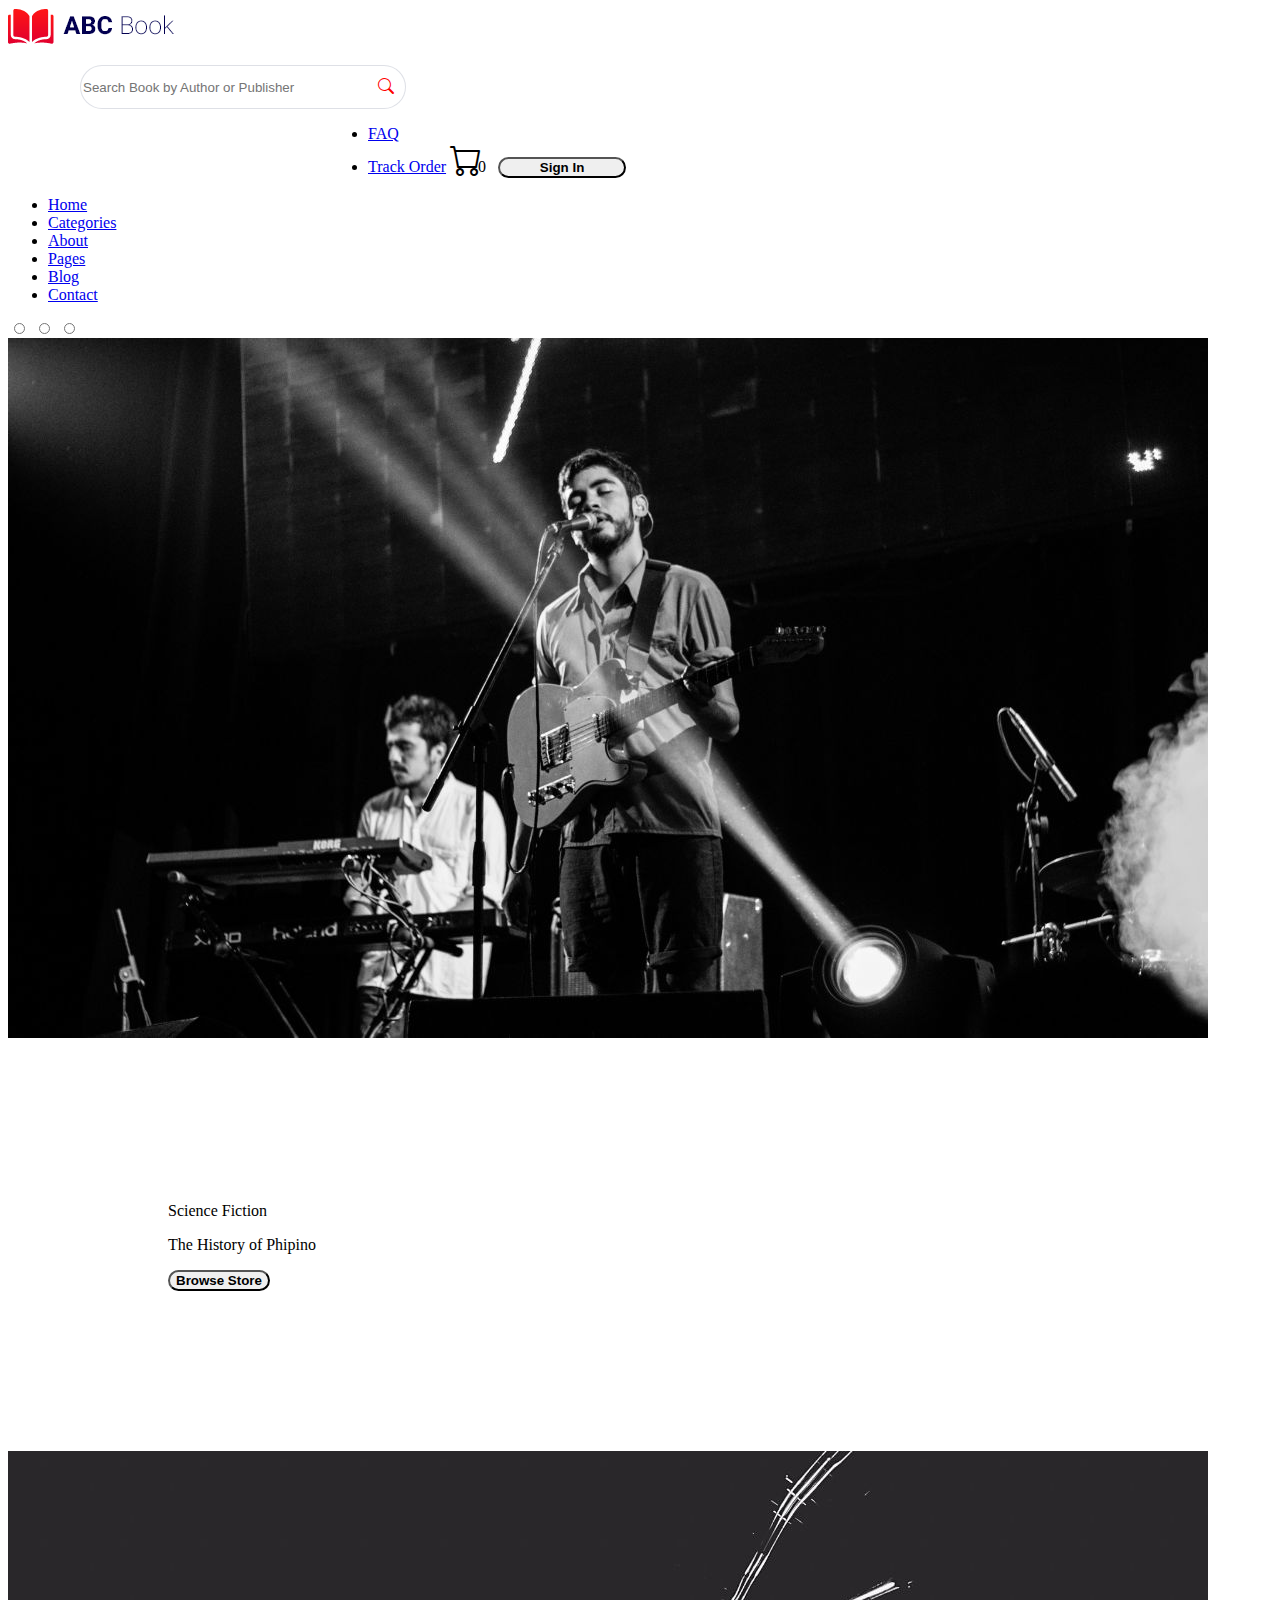
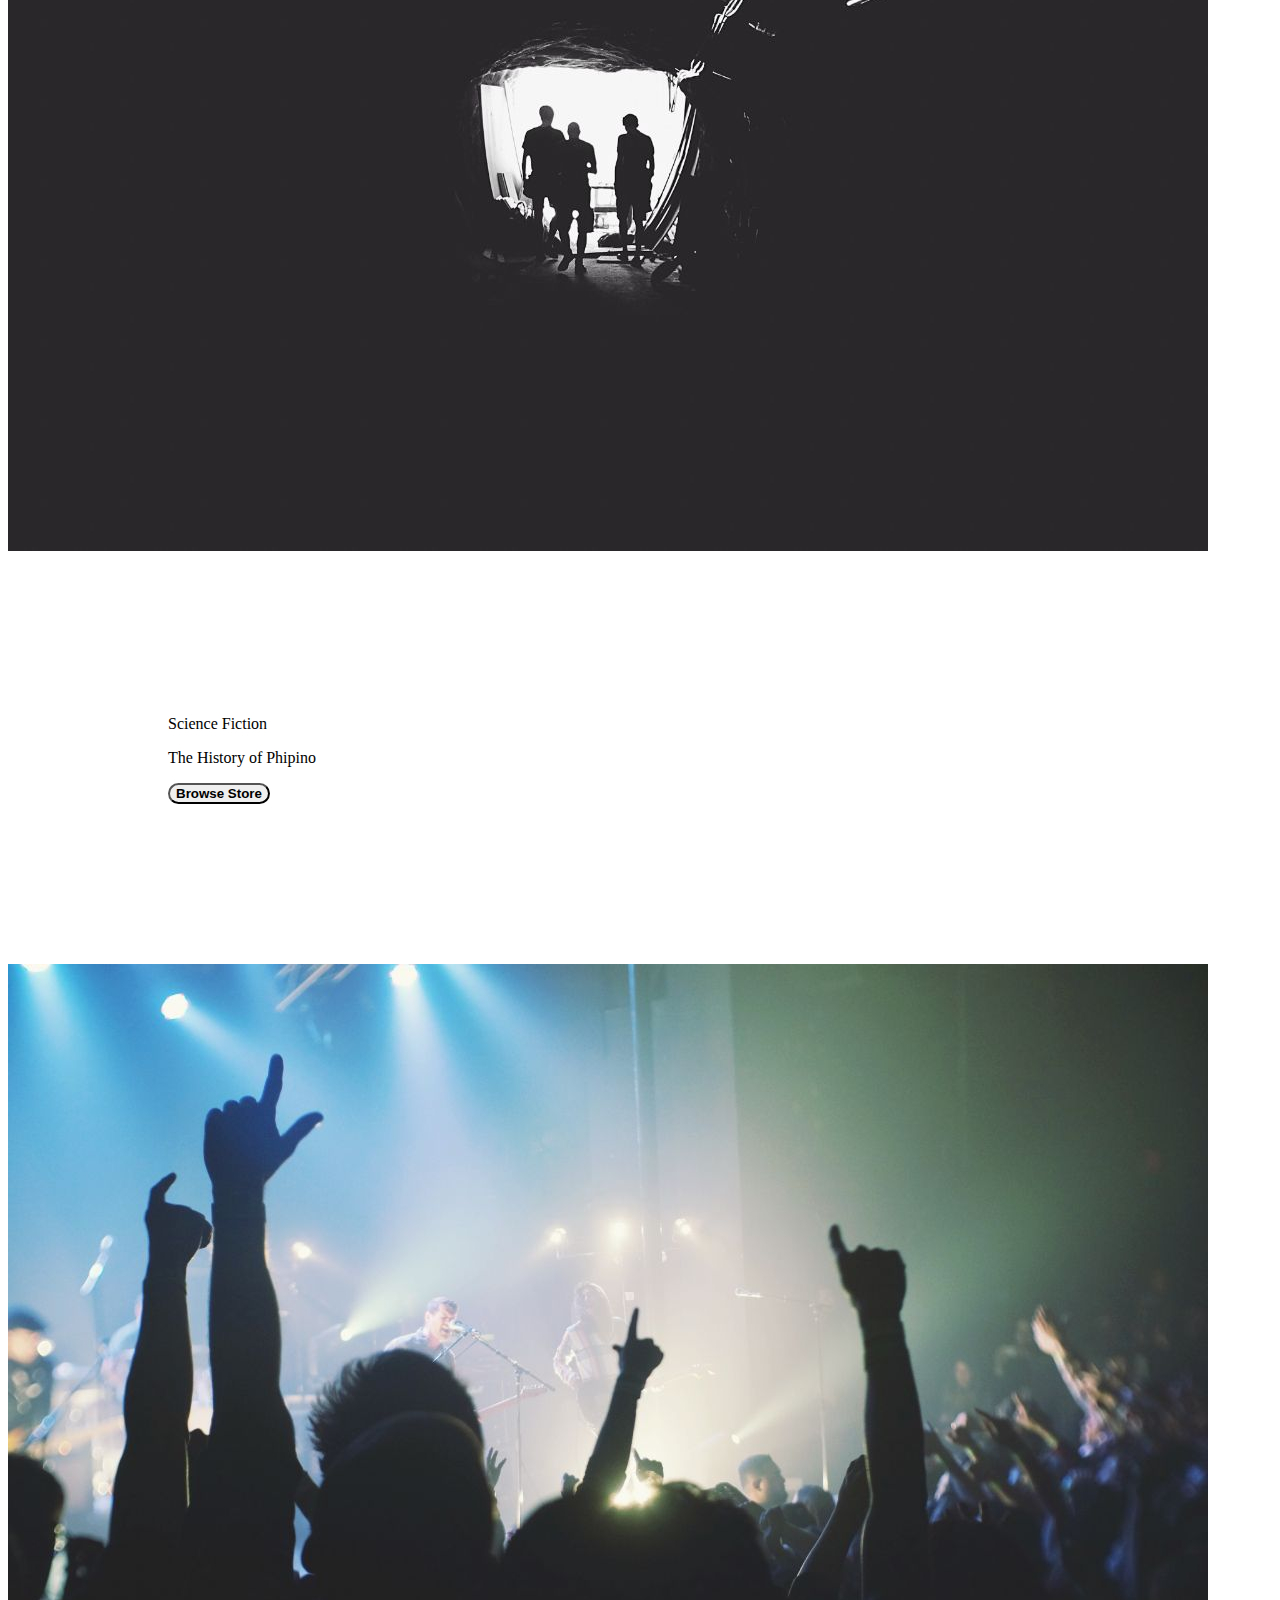
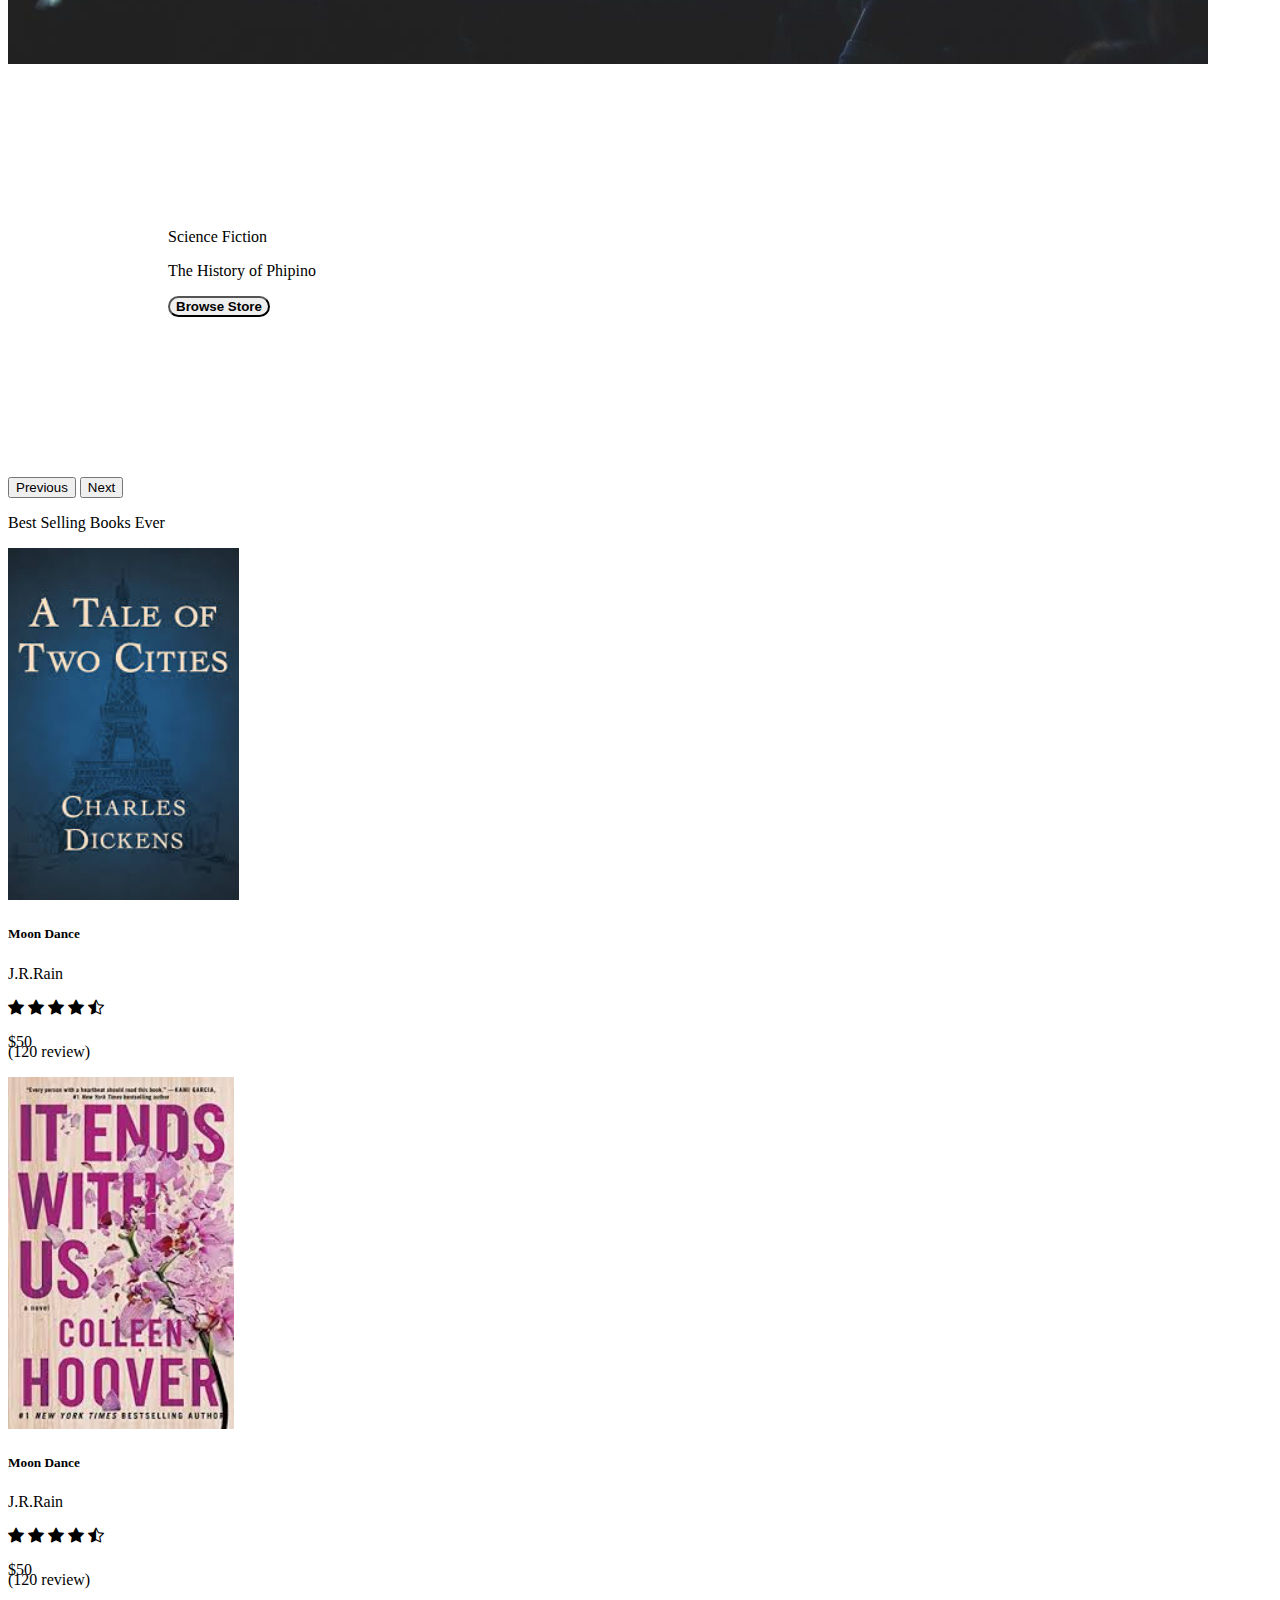
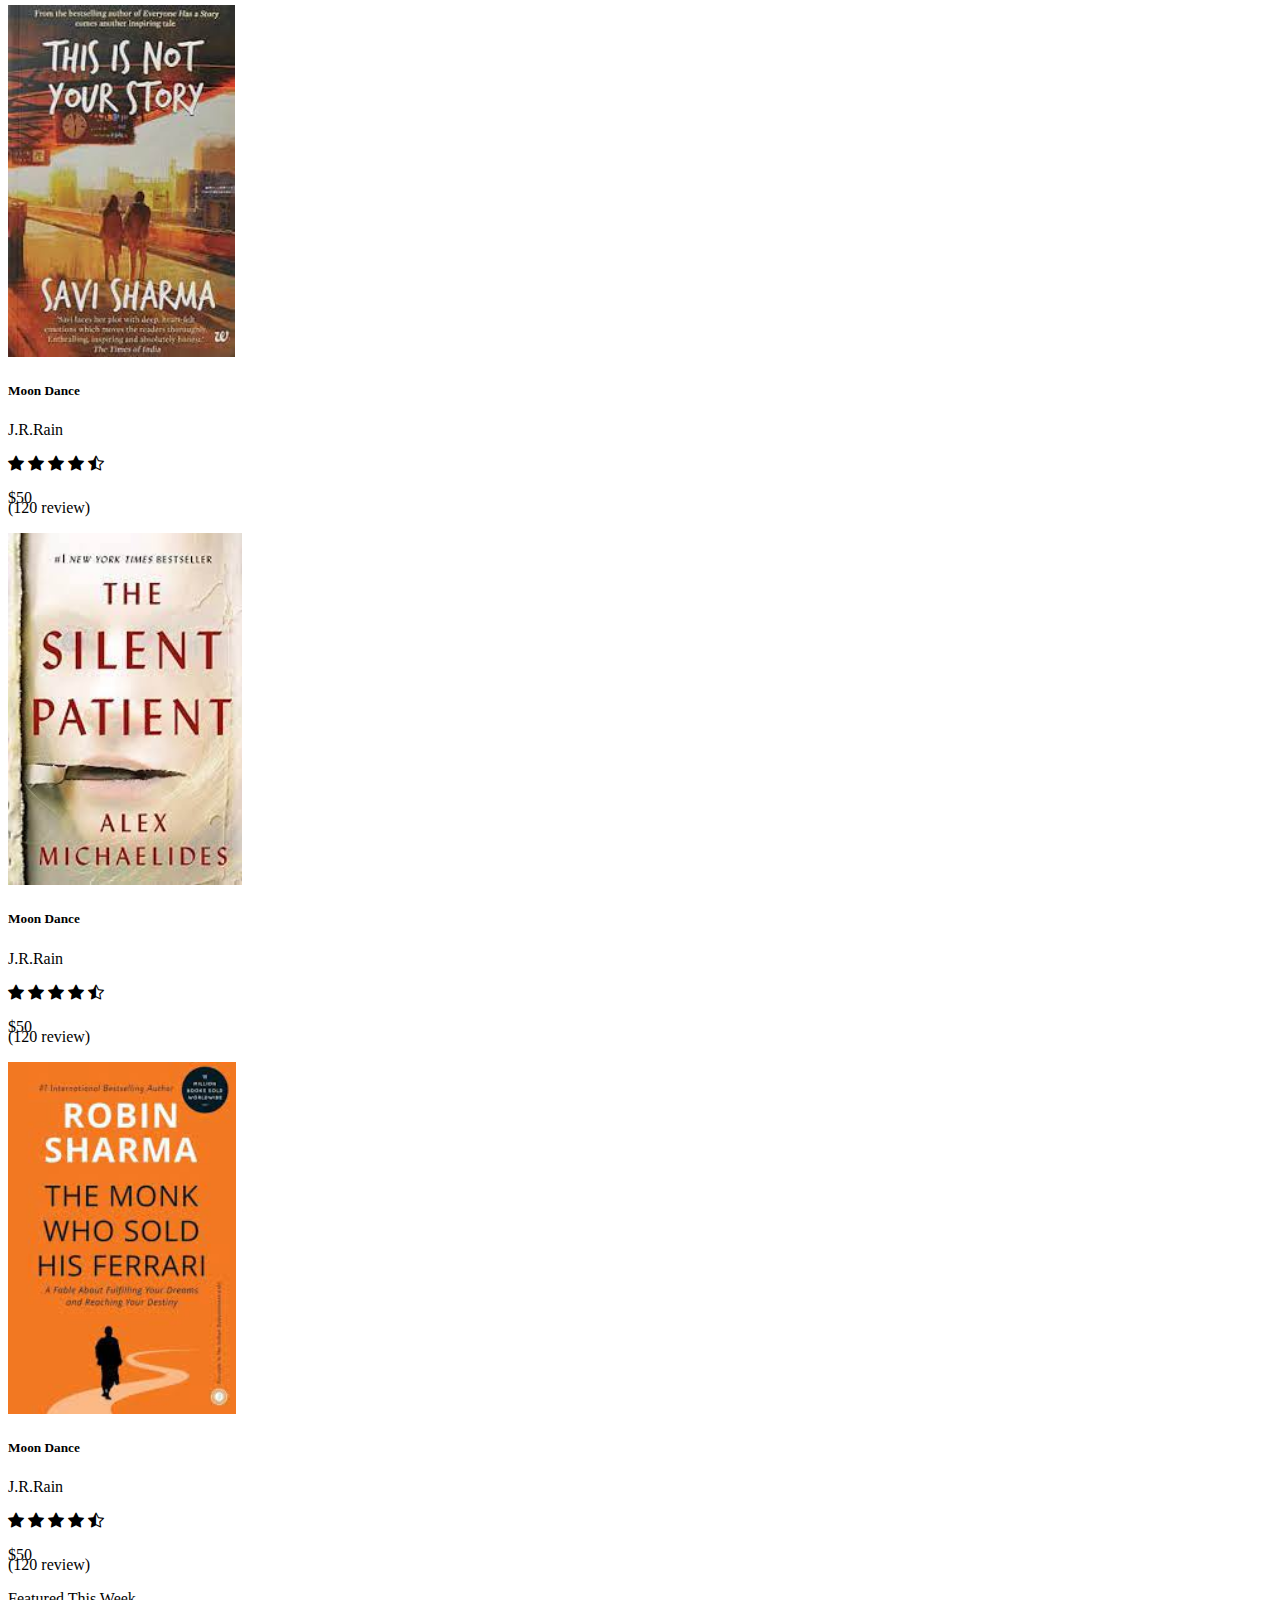
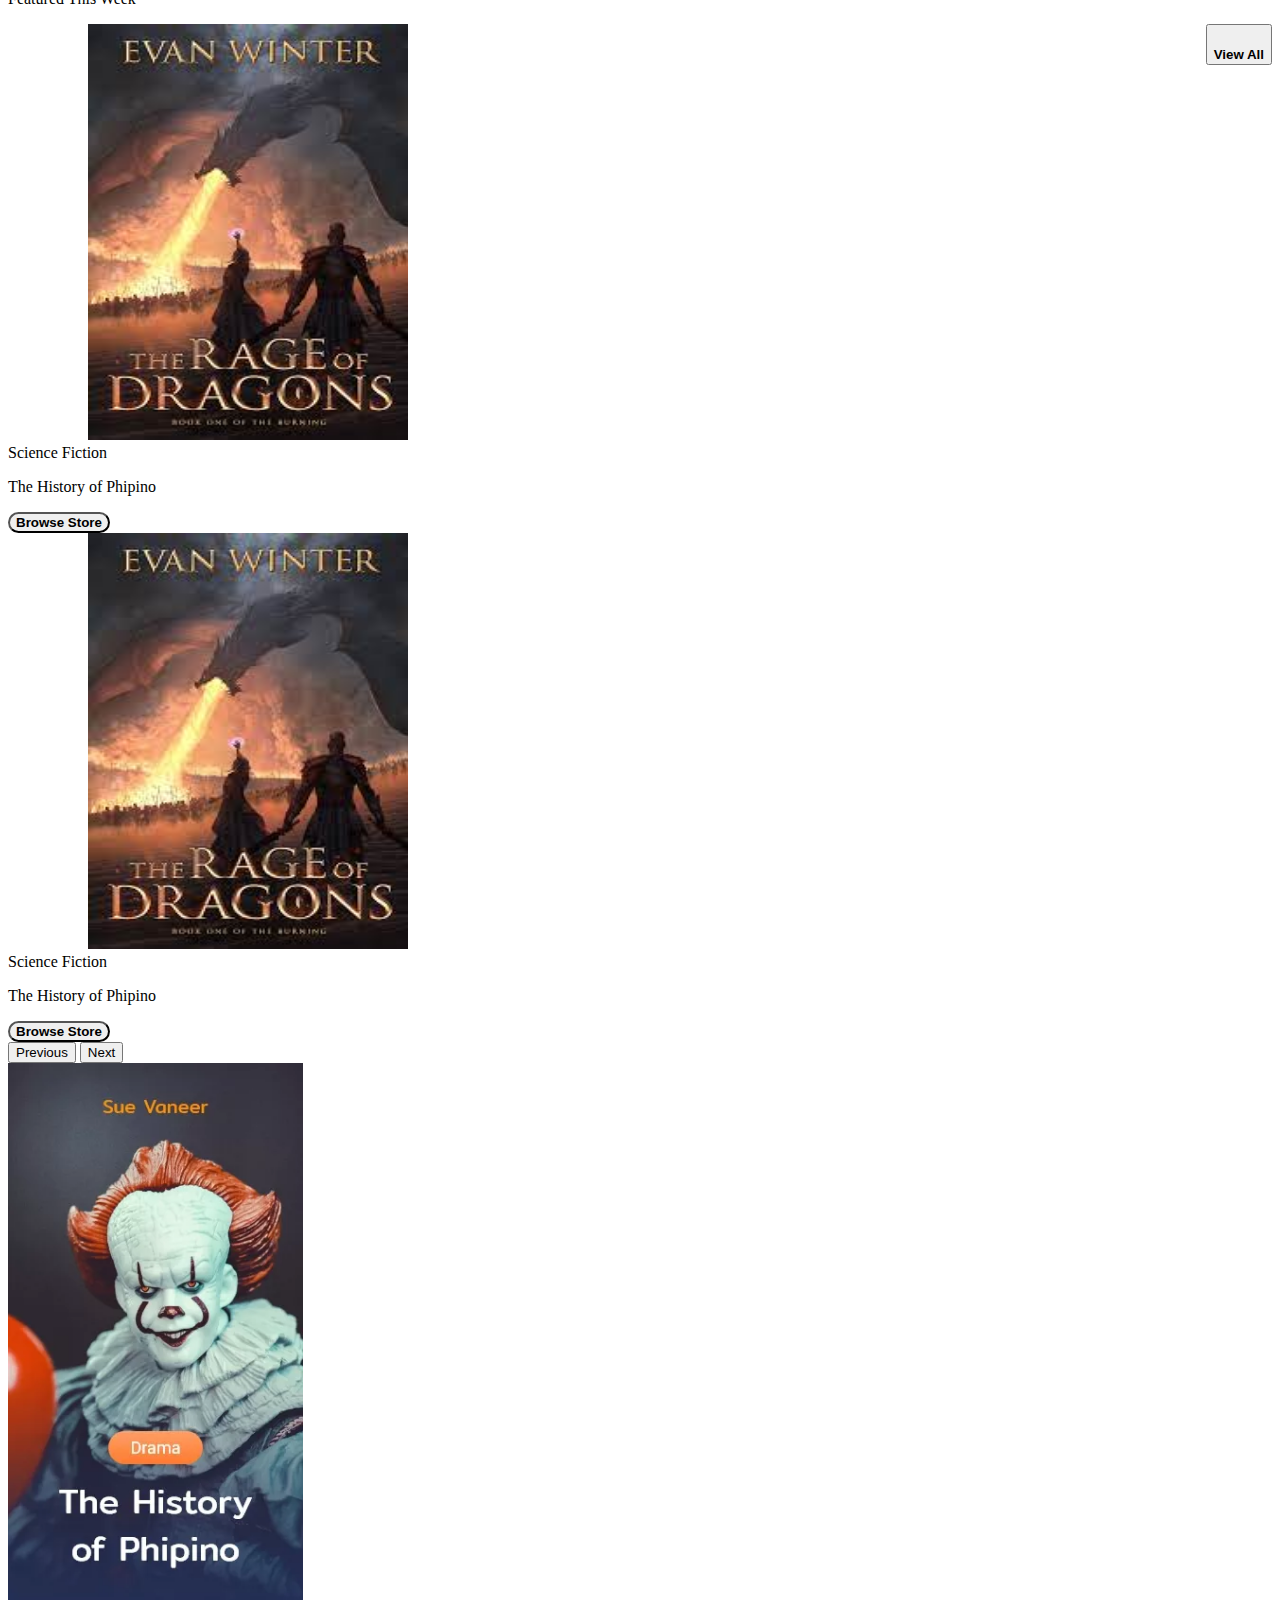
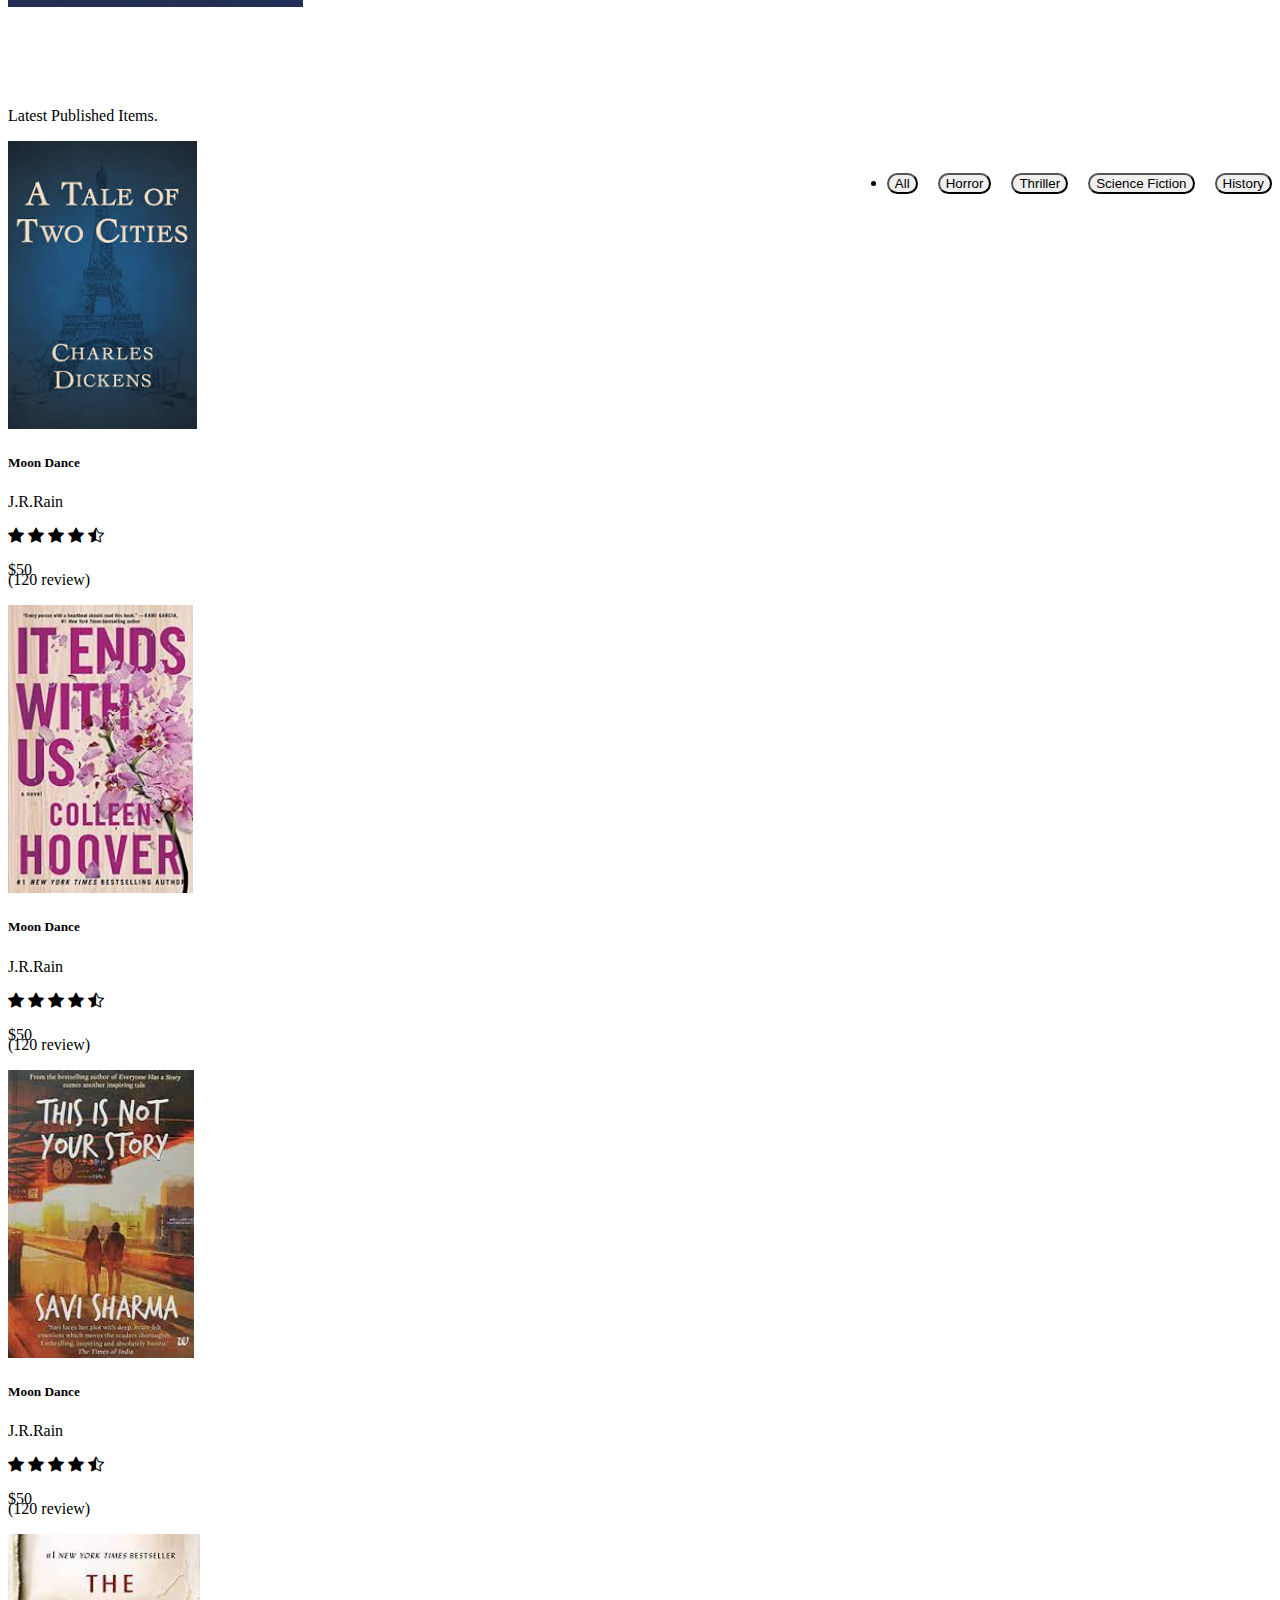
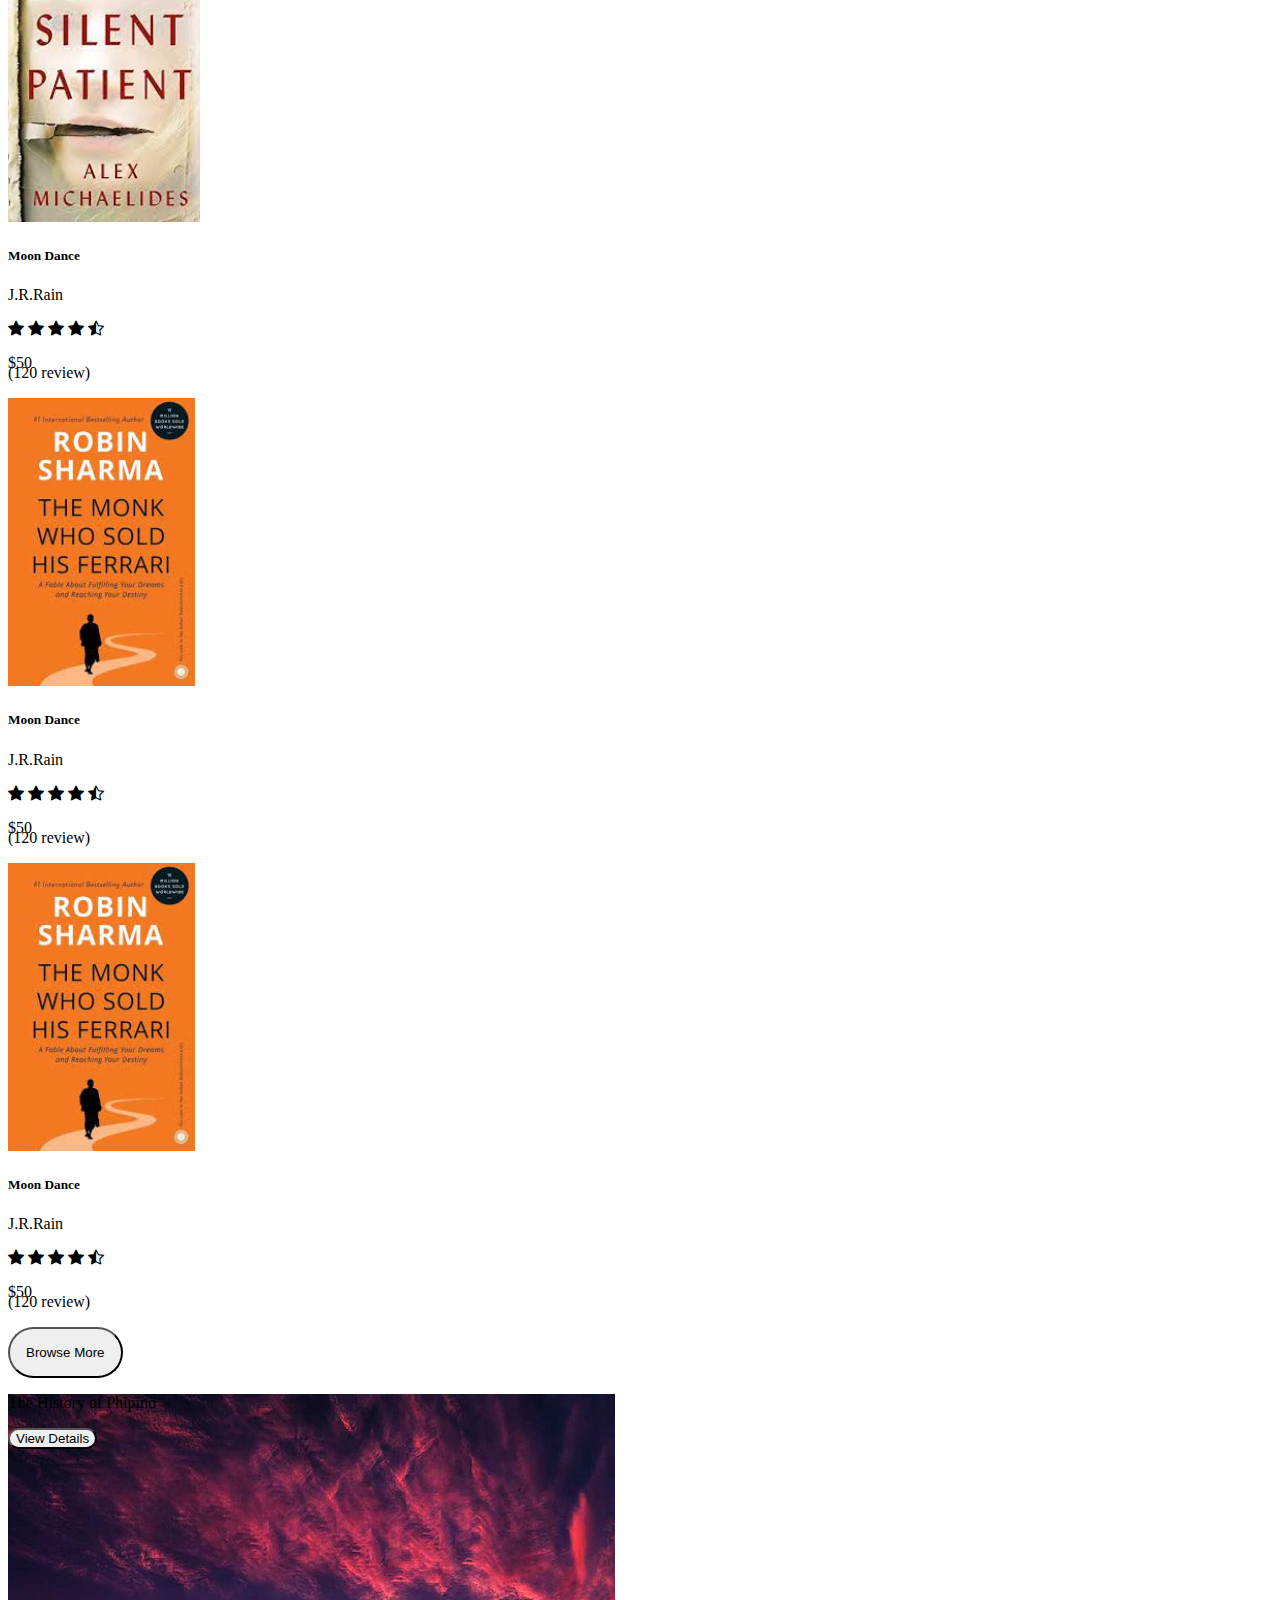
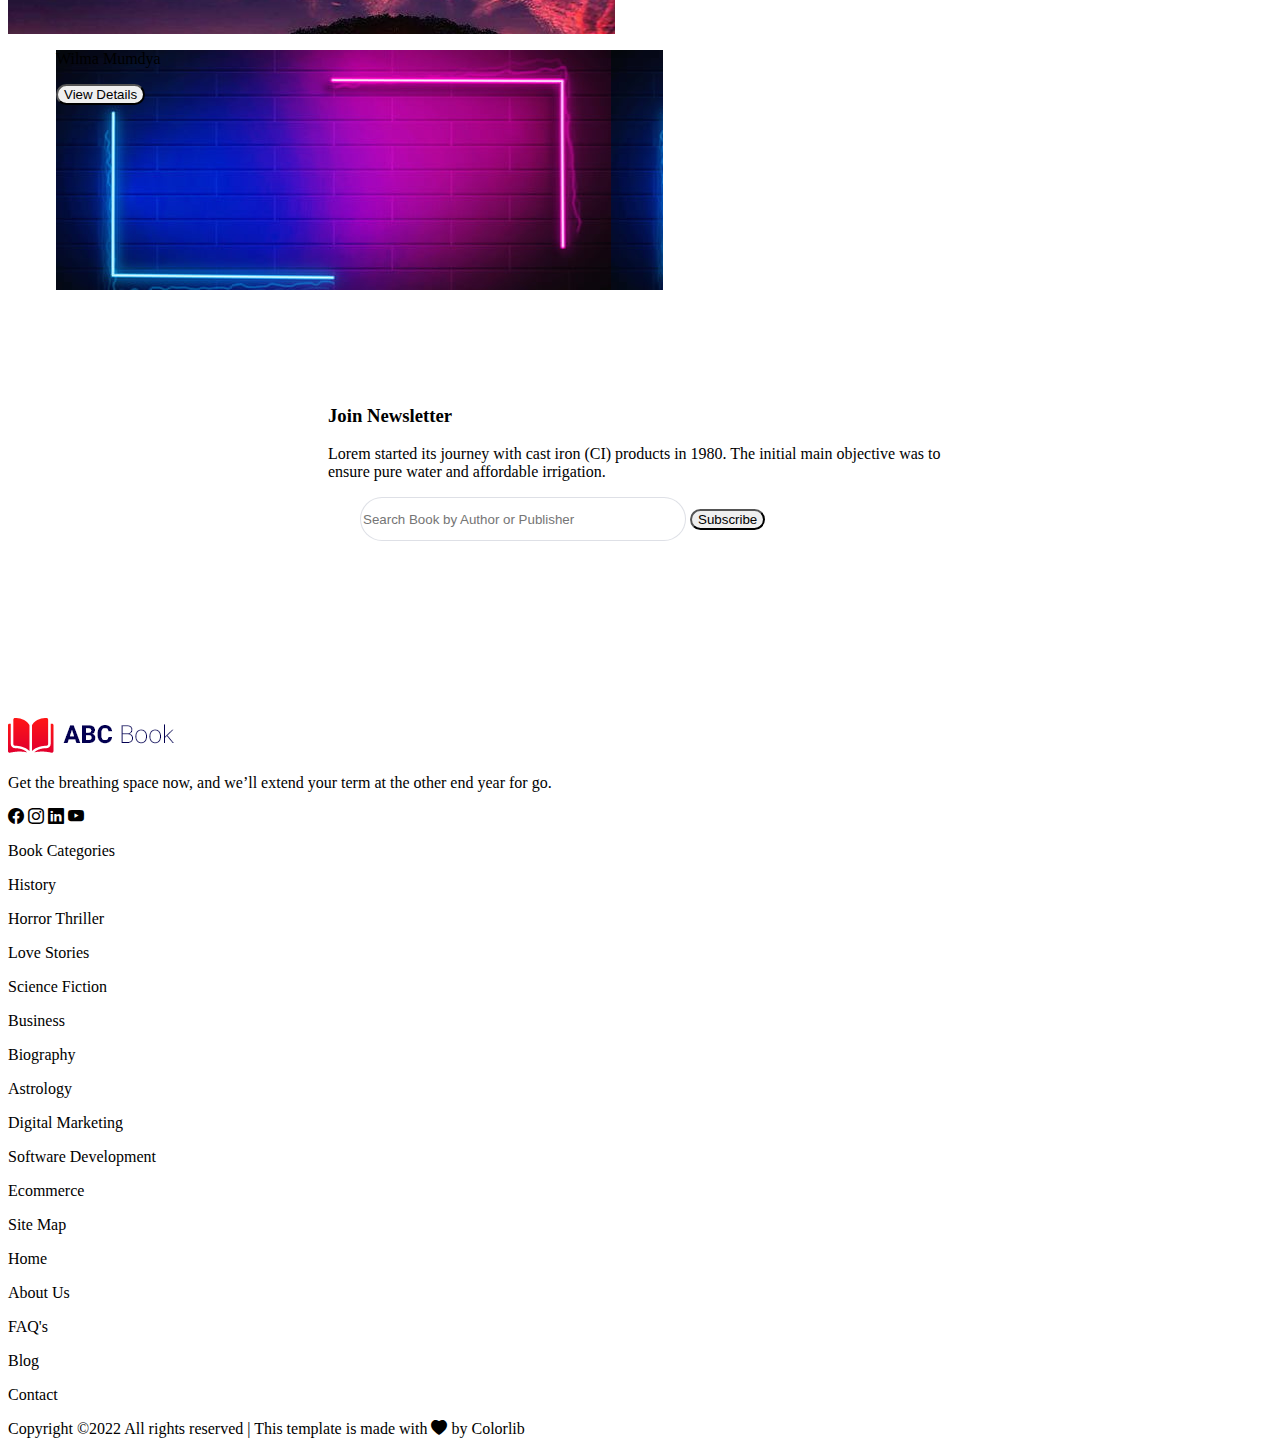
==== index.html @ 1997a276 "Shop Page using Bootstrap" ====
<!DOCTYPE html>
<html lang="en">
  <head>
    <meta charset="UTF-8" />
    <meta http-equiv="X-UA-Compatible" content="IE=edge" />
    <meta name="viewport" content="width=device-width, initial-scale=1.0" />
    <title>Shop Page</title>

    <!-- JavaScript Bundle with Popper -->
    <script
      src="https://cdn.jsdelivr.net/npm/bootstrap@5.2.2/dist/js/bootstrap.bundle.min.js"
      integrity="sha384-OERcA2EqjJCMA+/3y+gxIOqMEjwtxJY7qPCqsdltbNJuaOe923+mo//f6V8Qbsw3"
      crossorigin="anonymous"
    ></script>
    <!-- CSS only -->
    <link
      href="https://cdn.jsdelivr.net/npm/bootstrap@5.2.2/dist/css/bootstrap.min.css"
      rel="stylesheet"
      integrity="sha384-Zenh87qX5JnK2Jl0vWa8Ck2rdkQ2Bzep5IDxbcnCeuOxjzrPF/et3URy9Bv1WTRi"
      crossorigin="anonymous"
    />
    <link
      rel="stylesheet"
      href="https://cdn.jsdelivr.net/npm/bootstrap-icons@1.9.1/font/bootstrap-icons.css"
    />
    <link rel="stylesheet" src="./css/styles.css" />
  </head>
  <body>
    <!-- Top Navbar -->
    <div class="container-fluid">
      <div class="container">
        <nav class="navbar navbar-expand-lg bg-light">
          <div class="container-fluid px-4 px-lg-5">
            <img src="./assets/download.webp" />
            <div class="collapse navbar-collapse">
              <ul class="navbar-nav me-auto mb-2 mb-lg-0">
                <form clas="d-flex">
                  <input
                    type="text"
                    placeholder="Search Book by Author or Publisher"
                    style="
                      border-radius: 5rem;
                      width: 20rem;
                      height: 2.5rem;
                      margin-left: 2rem;
                      border: 1px solid rgba(35, 47, 85, 0.15);
                    "
                  />
                  <i
                    class="bi bi-search inbox"
                    style="margin-left: -2rem; color: red"
                  ></i>
                </form>
              </ul>
              <ul
                class="navbar-nav me-auto mb-2 mb-lg-0 align-content-end"
                style="margin-left: 20rem"
              >
                <li>
                  <a
                    class="nav-link active text-muted"
                    aria-current="page"
                    href="#"
                    >FAQ</a
                  >
                </li>
                <li class="nav-item d-flex">
                  <a
                    class="nav-link active text-muted"
                    aria-current="page"
                    href="#"
                    >Track Order</a
                  >
                  <i
                    class="bi bi-cart"
                    style="font-size: 2rem; margin-right: 0.5rem"
                  ></i>
                  <span
                    class="badge bg-danger text-white"
                    style="
                      height: 1.1rem;
                      border-radius: 15rem;
                      margin-left: -1rem;
                    "
                    >0</span
                  >
                  <button
                    class="btn btn-danger text-white"
                    style="
                      border-radius: 5rem;
                      width: 8rem;
                      margin-left: 0.5rem;
                    "
                    type="submit"
                  >
                    <b>Sign In</b>
                  </button>
                </li>
              </ul>
            </div>
          </div>
        </nav>
      </div>
    </div>

    <div class="page_Content">
      <!-- Secod Navbar -->
      <ul class="nav justify-content-center fw-bold m-2 p-2">
        <li class="nav-item">
          <a class="nav-link text-secondary" aria-current="page" href="#"
            >Home</a
          >
        </li>
        <li class="nav-item">
          <a class="nav-link text-secondary" href="#">Categories</a>
        </li>
        <li class="nav-item">
          <a class="nav-link text-secondary" href="#">About</a>
        </li>
        <li class="nav-item">
          <a class="nav-link text-secondary" href="#">Pages</a>
        </li>
        <li class="nav-item">
          <a class="nav-link text-secondary" href="#">Blog</a>
        </li>
        <li class="nav-item">
          <a class="nav-link text-secondary" href="#">Contact</a>
        </li>
      </ul>
      <!-- Page Content -->

      <!-- First Carousel -->
      <div class="container" style="width: 80%">
        <div
          id="carouselExampleCaptions"
          class="carousel slide"
          data-bs-ride="false"
        >
          <div class="carousel-indicators">
            <input
              type="radio"
              style="height: 0.7rem"
              data-bs-target="#carouselExampleCaptions"
              data-bs-slide-to="0"
              class="active"
              aria-current="true"
              aria-label="Slide 1"
            />
            <input
              type="radio"
              style="height: 0.7rem"
              data-bs-target="#carouselExampleCaptions"
              data-bs-slide-to="1"
              aria-label="Slide 2"
            />
            <input
              type="radio"
              style="height: 0.7rem"
              data-bs-target="#carouselExampleCaptions"
              data-bs-slide-to="2"
              aria-label="Slide 3"
            />
          </div>
          <div class="carousel-inner">
            <div class="carousel-item active">
              <img src="./assets/chicago.jpg" class="d-block w-100" alt="..." />
              <div
                class="carousel-caption d-none d-md-block"
                style="margin: 10rem"
              >
                <span
                  class="btn bg-white text-dark text-muted p-1"
                  style="border-radius: 5rem"
                  >Science Fiction</span
                >
                <p class="fs-1">The History of Phipino</p>
                <button
                  class="btn btn-danger text-white"
                  style="border-radius: 5rem"
                  type="submit"
                >
                  <b>Browse Store</b>
                </button>
              </div>
            </div>
            <div class="carousel-item">
              <img src="./assets/la.jpg" class="d-block w-100" alt="..." />
              <div
                class="carousel-caption d-none d-md-block"
                style="margin: 10rem"
              >
                <span
                  class="btn bg-white text-dark text-muted p-1"
                  style="border-radius: 5rem"
                  >Science Fiction</span
                >
                <p class="fs-1">The History of Phipino</p>
                <button
                  class="btn btn-danger text-white"
                  style="border-radius: 5rem"
                  type="submit"
                >
                  <b>Browse Store</b>
                </button>
              </div>
            </div>
            <div class="carousel-item">
              <img src="./assets/ny.jpg" class="d-block w-100" alt="..." />
              <div
                class="carousel-caption d-none d-md-block"
                style="margin: 10rem"
              >
                <span
                  class="btn bg-white text-dark text-muted p-1"
                  style="border-radius: 5rem"
                  >Science Fiction</span
                >
                <p class="fs-1">The History of Phipino</p>
                <button
                  class="btn btn-danger text-white"
                  style="border-radius: 5rem"
                  type="submit"
                >
                  <b>Browse Store</b>
                </button>
              </div>
            </div>
          </div>
          <button
            class="carousel-control-prev"
            type="button"
            data-bs-target="#carouselExampleCaptions"
            data-bs-slide="prev"
          >
            <span class="carousel-control-prev-icon" aria-hidden="true"></span>
            <span class="visually-hidden">Previous</span>
          </button>
          <button
            class="carousel-control-next"
            type="button"
            data-bs-target="#carouselExampleCaptions"
            data-bs-slide="next"
          >
            <span class="carousel-control-next-icon" aria-hidden="true"></span>
            <span class="visually-hidden">Next</span>
          </button>
        </div>
      </div>

      <!-- Best Selling Books Section -->

      <div class="container">
        <p class="text-center fs-2 fw-bolder m-2 p-2">
          Best Selling Books Ever
        </p>
        <div class="d-flex p-1">
          <div class="card m-3" style="width: 16rem; border: none">
            <img
              src="./assets/image/images.jpeg"
              class="card-img-top"
              alt="..."
              style="height: 22rem"
            />
            <div class="card-body">
              <h5 class="card-title fs-2">Moon Dance</h5>
              <p class="card-text text-muted">J.R.Rain</p>
            </div>
            <div class="card-body">
              <div class="d-flex">
                <div class="small text-warning mb-4">
                  <i class="bi bi-star-fill"></i>
                  <i class="bi bi-star-fill"></i>
                  <i class="bi bi-star-fill"></i>
                  <i class="bi bi-star-fill"></i>
                  <i class="bi bi-star-half"></i>
                </div>
                <p class="card-text text-danger ms-5 fs-2 fw-bold">$50</p>
              </div>
              <p class="card-text text-muted" style="margin-top: -1.5rem">
                (<span class="text-warning mb-4">120</span> review)
              </p>
            </div>
          </div>
          <div class="card m-3" style="width: 16rem; border: none">
            <img
              src="./assets/image/images (1).jpeg"
              class="card-img-top"
              alt="..."
              style="height: 22rem"
            />
            <div class="card-body">
              <h5 class="card-title fs-2">Moon Dance</h5>
              <p class="card-text text-muted">J.R.Rain</p>
            </div>
            <div class="card-body">
              <div class="d-flex">
                <div class="small text-warning mb-4">
                  <i class="bi bi-star-fill"></i>
                  <i class="bi bi-star-fill"></i>
                  <i class="bi bi-star-fill"></i>
                  <i class="bi bi-star-fill"></i>
                  <i class="bi bi-star-half"></i>
                </div>
                <p class="card-text text-danger ms-5 fs-2 fw-bold">$50</p>
              </div>
              <p class="card-text text-muted" style="margin-top: -1.5rem">
                (<span class="text-warning mb-4">120</span> review)
              </p>
            </div>
          </div>
          <div class="card m-3" style="width: 16rem; border: none">
            <img
              src="./assets/image/images (2).jpeg"
              class="card-img-top"
              alt="..."
              style="height: 22rem"
            />
            <div class="card-body">
              <h5 class="card-title fs-2">Moon Dance</h5>
              <p class="card-text text-muted">J.R.Rain</p>
            </div>

            <div class="card-body">
              <div class="d-flex">
                <div class="small text-warning mb-4">
                  <i class="bi bi-star-fill"></i>
                  <i class="bi bi-star-fill"></i>
                  <i class="bi bi-star-fill"></i>
                  <i class="bi bi-star-fill"></i>
                  <i class="bi bi-star-half"></i>
                </div>
                <p class="card-text text-danger ms-5 fs-2 fw-bold">$50</p>
              </div>
              <p class="card-text text-muted" style="margin-top: -1.5rem">
                (<span class="text-warning mb-4">120</span> review)
              </p>
            </div>
          </div>
          <div class="card m-3" style="width: 16rem; border: none">
            <img
              src="./assets/image/download.jpeg"
              class="card-img-top"
              alt="..."
              style="height: 22rem"
            />
            <div class="card-body">
              <h5 class="card-title fs-2">Moon Dance</h5>
              <p class="card-text text-muted">J.R.Rain</p>
            </div>

            <div class="card-body">
              <div class="d-flex">
                <div class="small text-warning mb-4">
                  <i class="bi bi-star-fill"></i>
                  <i class="bi bi-star-fill"></i>
                  <i class="bi bi-star-fill"></i>
                  <i class="bi bi-star-fill"></i>
                  <i class="bi bi-star-half"></i>
                </div>
                <p class="card-text text-danger ms-5 fs-2 fw-bold">$50</p>
              </div>
              <p class="card-text text-muted" style="margin-top: -1.5rem">
                (<span class="text-warning mb-4">120</span> review)
              </p>
            </div>
          </div>
          <div class="card m-3" style="width: 16rem; border: none">
            <img
              src="./assets/image/download (1).jpeg"
              class="card-img-top"
              alt="..."
              style="height: 22rem"
            />
            <div class="card-body">
              <h5 class="card-title fs-2">Moon Dance</h5>
              <p class="card-text text-muted">J.R.Rain</p>
            </div>
            <div class="card-body">
              <div class="d-flex">
                <div class="small text-warning mb-4">
                  <i class="bi bi-star-fill"></i>
                  <i class="bi bi-star-fill"></i>
                  <i class="bi bi-star-fill"></i>
                  <i class="bi bi-star-fill"></i>
                  <i class="bi bi-star-half"></i>
                </div>
                <p class="card-text text-danger ms-5 fs-2 fw-bold">$50</p>
              </div>
              <p class="card-text text-muted" style="margin-top: -1.5rem">
                (<span class="text-warning mb-4">120</span> review)
              </p>
            </div>
          </div>
        </div>
      </div>

      <!-- Featured this Week Section -->
      <div class="container">
        <div class="row">
          <div class="col-md-9">
            <div class="row">
              <div class="col-6">
                <p class="fs-2 d-flex fw-bolder m-2 p-2">Featured This Week</p>
              </div>
              <div class="col-6">
                <button
                  class="btn text-dark px-lg-5 text-decoration-underline fs-5"
                  style="outline: none; padding-top: 1.3rem; float: right"
                  type="submit"
                >
                  <b>View All</b>
                </button>
              </div>
            </div>

            <div class="container bg-danger">
              <div
                id="carouselExampleControls"
                class="carousel slide p-4 m-2"
                data-bs-ride="carousel"
              >
                <div class="carousel-inner">
                  <div class="row">
                    <div class="col-4">
                      <div class="carousel-item active">
                        <img
                          src="./assets/image/dragons.jpeg"
                          class="d-block"
                          style="width: 20rem; height: 26rem; margin-left: 5rem"
                          alt="..."
                        />
                      </div>
                    </div>
                    <div class="col-8">
                      <div class="carousel-caption">
                        <span
                          class="btn bg-white text-dark text-muted p-1"
                          style="border-radius: 5rem"
                          >Science Fiction</span
                        >
                        <p class="fs-1">The History of Phipino</p>
                        <button
                          class="btn btn-danger text-white"
                          style="border-radius: 5rem"
                          type="submit"
                        >
                          <b>Browse Store</b>
                        </button>
                      </div>
                    </div>
                  </div>

                  <div class="row">
                    <div class="col-4">
                      <div class="carousel-item">
                        <img
                          src="./assets/image/dragons.jpeg"
                          class="d-block"
                          style="width: 20rem; height: 26rem; margin-left: 5rem"
                          alt="..."
                        />
                      </div>
                      <div class="col-8">
                        <div class="carousel-caption">
                          <span
                            class="btn bg-white text-dark text-muted p-1"
                            style="border-radius: 5rem"
                            >Science Fiction</span
                          >
                          <p class="fs-1">The History of Phipino</p>
                          <button
                            class="btn btn-danger text-white"
                            style="border-radius: 5rem"
                            type="submit"
                          >
                            <b>Browse Store</b>
                          </button>
                        </div>
                      </div>
                    </div>
                  </div>
                </div>
                <button
                  class="carousel-control-prev"
                  type="button"
                  data-bs-target="#carouselExampleControls"
                  data-bs-slide="prev"
                >
                  <span
                    class="carousel-control-prev-icon"
                    aria-hidden="true"
                  ></span>
                  <span class="visually-hidden">Previous</span>
                </button>
                <button
                  class="carousel-control-next"
                  type="button"
                  data-bs-target="#carouselExampleControls"
                  data-bs-slide="next"
                >
                  <span
                    class="carousel-control-next-icon"
                    aria-hidden="true"
                  ></span>
                  <span class="visually-hidden">Next</span>
                </button>
              </div>
            </div>
          </div>
          <div class="col-md-3">
            <div class="container">
              <div class="card m-1" style="width: 17rem; border: none">
                <img
                  src="./assets/image/featuredthisweek.webp"
                  class="card-img-top"
                  alt="..."
                  style="height: 34rem"
                />
              </div>
            </div>
          </div>
        </div>
      </div>

      <!-- Latest Published Items -->
      <div class="container" style="padding-top: 5rem">
        <div class="row">
          <div class="col-4">
            <p class="fs-2 fw-bolder m-2 p-2">Latest Published Items.</p>
          </div>
          <div class="col-8">
            <ul
              class="navbar-nav me-auto mb-2 mb-lg-0 align-content-end"
              style="float: right; padding-top: 1rem"
            >
              <li class="nav-item d-flex">
                <button
                  type="button"
                  class="btn btn-outline-danger"
                  style="border-radius: 5rem; margin-right: 1rem"
                >
                  All
                </button>
                <button
                  type="button"
                  class="btn btn-outline-danger"
                  style="border-radius: 5rem; margin-right: 1rem"
                >
                  Horror
                </button>
                <button
                  type="button"
                  class="btn btn-outline-danger"
                  style="border-radius: 5rem; margin-right: 1rem"
                >
                  Thriller
                </button>
                <button
                  type="button"
                  class="btn btn-outline-danger"
                  style="border-radius: 5rem; margin-right: 1rem"
                >
                  Science Fiction
                </button>
                <button
                  type="button"
                  class="btn btn-outline-danger"
                  style="border-radius: 5rem"
                >
                  History
                </button>
              </li>
            </ul>
          </div>
        </div>

        <div class="d-flex p-1">
          <div class="card m-3" style="width: 12rem">
            <img
              src="./assets/image/images.jpeg"
              class="card-img-top"
              alt="..."
              style="height: 18rem"
            />
            <div class="card-body">
              <h5 class="card-title fs-2">Moon Dance</h5>
              <p class="card-text text-muted">J.R.Rain</p>
            </div>
            <div class="card-body">
              <div class="d-flex">
                <div class="small text-warning mb-4">
                  <i class="bi bi-star-fill"></i>
                  <i class="bi bi-star-fill"></i>
                  <i class="bi bi-star-fill"></i>
                  <i class="bi bi-star-fill"></i>
                  <i class="bi bi-star-half"></i>
                </div>
                <p class="card-text text-danger ms-3 fs-2 fw-bold">$50</p>
              </div>
              <p class="card-text text-muted" style="margin-top: -1.5rem">
                (<span class="text-warning mb-4">120</span> review)
              </p>
            </div>
          </div>
          <div class="card m-3" style="width: 12rem">
            <img
              src="./assets/image/images (1).jpeg"
              class="card-img-top"
              alt="..."
              style="height: 18rem"
            />
            <div class="card-body">
              <h5 class="card-title fs-2">Moon Dance</h5>
              <p class="card-text text-muted">J.R.Rain</p>
            </div>
            <div class="card-body">
              <div class="d-flex">
                <div class="small text-warning mb-4">
                  <i class="bi bi-star-fill"></i>
                  <i class="bi bi-star-fill"></i>
                  <i class="bi bi-star-fill"></i>
                  <i class="bi bi-star-fill"></i>
                  <i class="bi bi-star-half"></i>
                </div>
                <p class="card-text text-danger ms-3 fs-2 fw-bold">$50</p>
              </div>
              <p class="card-text text-muted" style="margin-top: -1.5rem">
                (<span class="text-warning mb-4">120</span> review)
              </p>
            </div>
          </div>
          <div class="card m-3" style="width: 12rem">
            <img
              src="./assets/image/images (2).jpeg"
              class="card-img-top"
              alt="..."
              style="height: 18rem"
            />
            <div class="card-body">
              <h5 class="card-title fs-2">Moon Dance</h5>
              <p class="card-text text-muted">J.R.Rain</p>
            </div>

            <div class="card-body">
              <div class="d-flex">
                <div class="small text-warning mb-4">
                  <i class="bi bi-star-fill"></i>
                  <i class="bi bi-star-fill"></i>
                  <i class="bi bi-star-fill"></i>
                  <i class="bi bi-star-fill"></i>
                  <i class="bi bi-star-half"></i>
                </div>
                <p class="card-text text-danger ms-3 fs-2 fw-bold">$50</p>
              </div>
              <p class="card-text text-muted" style="margin-top: -1.5rem">
                (<span class="text-warning mb-4">120</span> review)
              </p>
            </div>
          </div>
          <div class="card m-3" style="width: 12rem">
            <img
              src="./assets/image/download.jpeg"
              class="card-img-top"
              alt="..."
              style="height: 18rem"
            />
            <div class="card-body">
              <h5 class="card-title fs-2">Moon Dance</h5>
              <p class="card-text text-muted">J.R.Rain</p>
            </div>

            <div class="card-body">
              <div class="d-flex">
                <div class="small text-warning mb-4">
                  <i class="bi bi-star-fill"></i>
                  <i class="bi bi-star-fill"></i>
                  <i class="bi bi-star-fill"></i>
                  <i class="bi bi-star-fill"></i>
                  <i class="bi bi-star-half"></i>
                </div>
                <p class="card-text text-danger ms-3 fs-2 fw-bold">$50</p>
              </div>
              <p class="card-text text-muted" style="margin-top: -1.5rem">
                (<span class="text-warning mb-4">120</span> review)
              </p>
            </div>
          </div>
          <div class="card m-3" style="width: 12rem">
            <img
              src="./assets/image/download (1).jpeg"
              class="card-img-top"
              alt="..."
              style="height: 18rem"
            />
            <div class="card-body">
              <h5 class="card-title fs-2">Moon Dance</h5>
              <p class="card-text text-muted">J.R.Rain</p>
            </div>
            <div class="card-body">
              <div class="d-flex">
                <div class="small text-warning mb-4">
                  <i class="bi bi-star-fill"></i>
                  <i class="bi bi-star-fill"></i>
                  <i class="bi bi-star-fill"></i>
                  <i class="bi bi-star-fill"></i>
                  <i class="bi bi-star-half"></i>
                </div>
                <p class="card-text text-danger ms-3 fs-2 fw-bold">$50</p>
              </div>
              <p class="card-text text-muted" style="margin-top: -1.5rem">
                (<span class="text-warning mb-4">120</span> review)
              </p>
            </div>
          </div>
          <div class="card m-3" style="width: 12rem">
            <img
              src="./assets/image/download (1).jpeg"
              class="card-img-top"
              alt="..."
              style="height: 18rem"
            />
            <div class="card-body">
              <h5 class="card-title fs-2">Moon Dance</h5>
              <p class="card-text text-muted">J.R.Rain</p>
            </div>
            <div class="card-body">
              <div class="d-flex">
                <div class="small text-warning mb-4">
                  <i class="bi bi-star-fill"></i>
                  <i class="bi bi-star-fill"></i>
                  <i class="bi bi-star-fill"></i>
                  <i class="bi bi-star-fill"></i>
                  <i class="bi bi-star-half"></i>
                </div>
                <p class="card-text text-danger ms-4 fs-2 fw-bold">$50</p>
              </div>
              <p class="card-text text-muted" style="margin-top: -1.5rem">
                (<span class="text-warning mb-4">120</span> review)
              </p>
            </div>
          </div>
        </div>
        <div class="row text-center fs-2 fw-bolder m-2 p-2">
          <p>
            <button
              type="button"
              class="btn btn-outline-danger"
              style="border-radius: 5rem; padding: 1rem"
            >
              Browse More
            </button>
          </p>
        </div>
      </div>
      <!-- Bottom COntent -->
      <div class="container mb-5">
        <div class="row d-flex">
          <div
            class="col-md-6 bg-image p-5 text-center shadow-1-strong rounded mb-5 text-white"
            style="
              background-image: url('./assets/bottom/tree.jpg');
              height: 15rem;
              width: 48%;
            "
          >
            <div class="row d-flex p-4">
              <div class="col-6">
                <p class="fs-3">The History of Phipino</p>
              </div>
              <div class="col-1"></div>
              <div class="col-5">
                <button
                  class="btn btn-danger"
                  type="submit"
                  style="border-radius: 5rem"
                >
                  View Details
                </button>
              </div>
            </div>
          </div>
          <div
            class="col-md-6 bg-image p-5 text-center shadow-1-strong rounded mb-5 text-white"
            style="
              background-image: url('./assets/bottom/wilma.jpg');
              height: 15rem;
              width: 48%;
              margin-left: 3rem;
            "
          >
            <div class="row d-flex p-4">
              <div class="col-6">
                <p class="fs-3">Wilma Mumdya</p>
              </div>
              <div class="col-1"></div>
              <div class="col-5">
                <button
                  class="btn btn-danger"
                  type="submit"
                  style="border-radius: 5rem"
                >
                  View Details
                </button>
              </div>
            </div>
          </div>
        </div>
      </div>
      <!-- Newsletter -->
      <div
        class="container bg-primary bg-image p-5 text-center shadow-1-strong rounded mb-5 text-white"
        style="
          padding-top: 6rem;
          padding-bottom: 7rem;
          background-image: url('https://mdbcdn.b-cdn.net/img/new/slides/003.webp');
        "
      >
        <div
          class="row text-center"
          style="padding-left: 20rem; padding-right: 20rem"
        >
          <h3>Join Newsletter</h3>
          <p>
            Lorem started its journey with cast iron (CI) products in 1980. The
            initial main objective was to ensure pure water and affordable
            irrigation.
          </p>
          <form clas="d-flex">
            <input
              type="text"
              placeholder="Search Book by Author or Publisher"
              style="
                border-radius: 5rem;
                width: 20rem;
                height: 2.5rem;
                margin-left: 2rem;
                border: 1px solid rgba(35, 47, 85, 0.15);
              "
            />
            <button
              class="btn btn-danger"
              type="submit"
              style="border-radius: 5rem"
            >
              Subscribe
            </button>
          </form>
        </div>
      </div>
      <!-- Footer -->

      <div class="container" style="padding-top: 4rem">
        <div class="row">
          <div class="col-3">
            <img src="./assets/download.webp" alt="" />
            <p class="p-2 text-muted">
              Get the breathing space now, and we’ll extend your term at the
              other end year for go.
            </p>

            <p class="d-flex">
              <i class="bi bi-facebook text-muted p-3"></i>
              <i class="bi bi-instagram text-muted p-3"></i>
              <i class="bi bi-linkedin text-muted p-3"></i>
              <i class="bi bi-youtube text-muted p-3"></i>
            </p>
          </div>
          <div class="col-3">
            <p class="fs-5 fw-bold p-1">Book Categories</p>
            <p class="text-muted fw-bold">History</p>
            <p class="text-muted fw-bold">Horror Thriller</p>
            <p class="text-muted fw-bold">Love Stories</p>
            <p class="text-muted fw-bold">Science Fiction</p>
            <p class="text-muted fw-bold">Business</p>
          </div>
          <div class="col-3">
            <p class="p-3"></p>
            <p class="text-muted fw-bold">Biography</p>
            <p class="text-muted fw-bold">Astrology</p>
            <p class="text-muted fw-bold">Digital Marketing</p>
            <p class="text-muted fw-bold">Software Development</p>
            <p class="text-muted fw-bold">Ecommerce</p>
          </div>
          <div class="col-3">
            <p class="fs-5 fw-bold p-1">Site Map</p>
            <p class="text-muted fw-bold">Home</p>
            <p class="text-muted fw-bold">About Us</p>
            <p class="text-muted fw-bold">FAQ's</p>
            <p class="text-muted fw-bold">Blog</p>
            <p class="text-muted fw-bold">Contact</p>
          </div>
        </div>
      </div>
      <p class="text-center m-5 p-5">
        Copyright ©2022 All rights reserved | This template is made with
        <i class="bi bi-heart-fill"></i> by Colorlib
      </p>
    </div>
  </body>
</html>
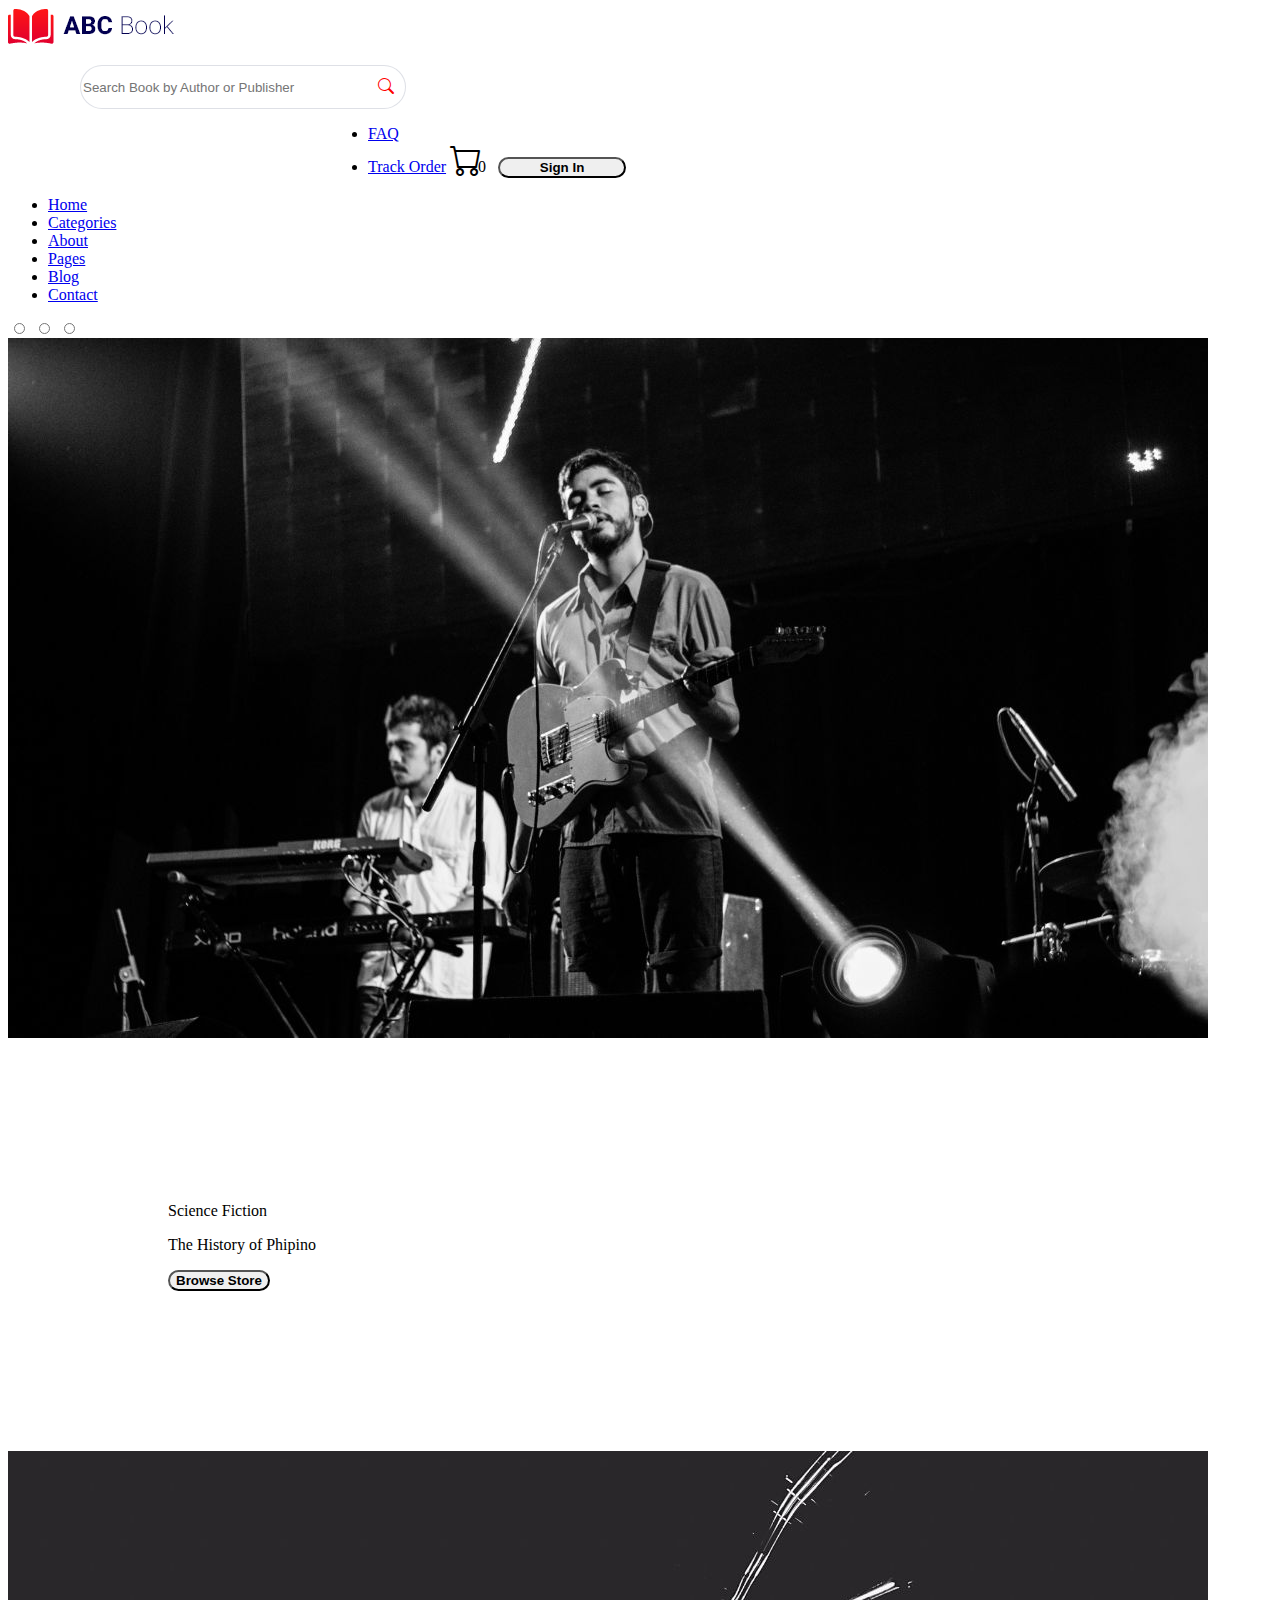
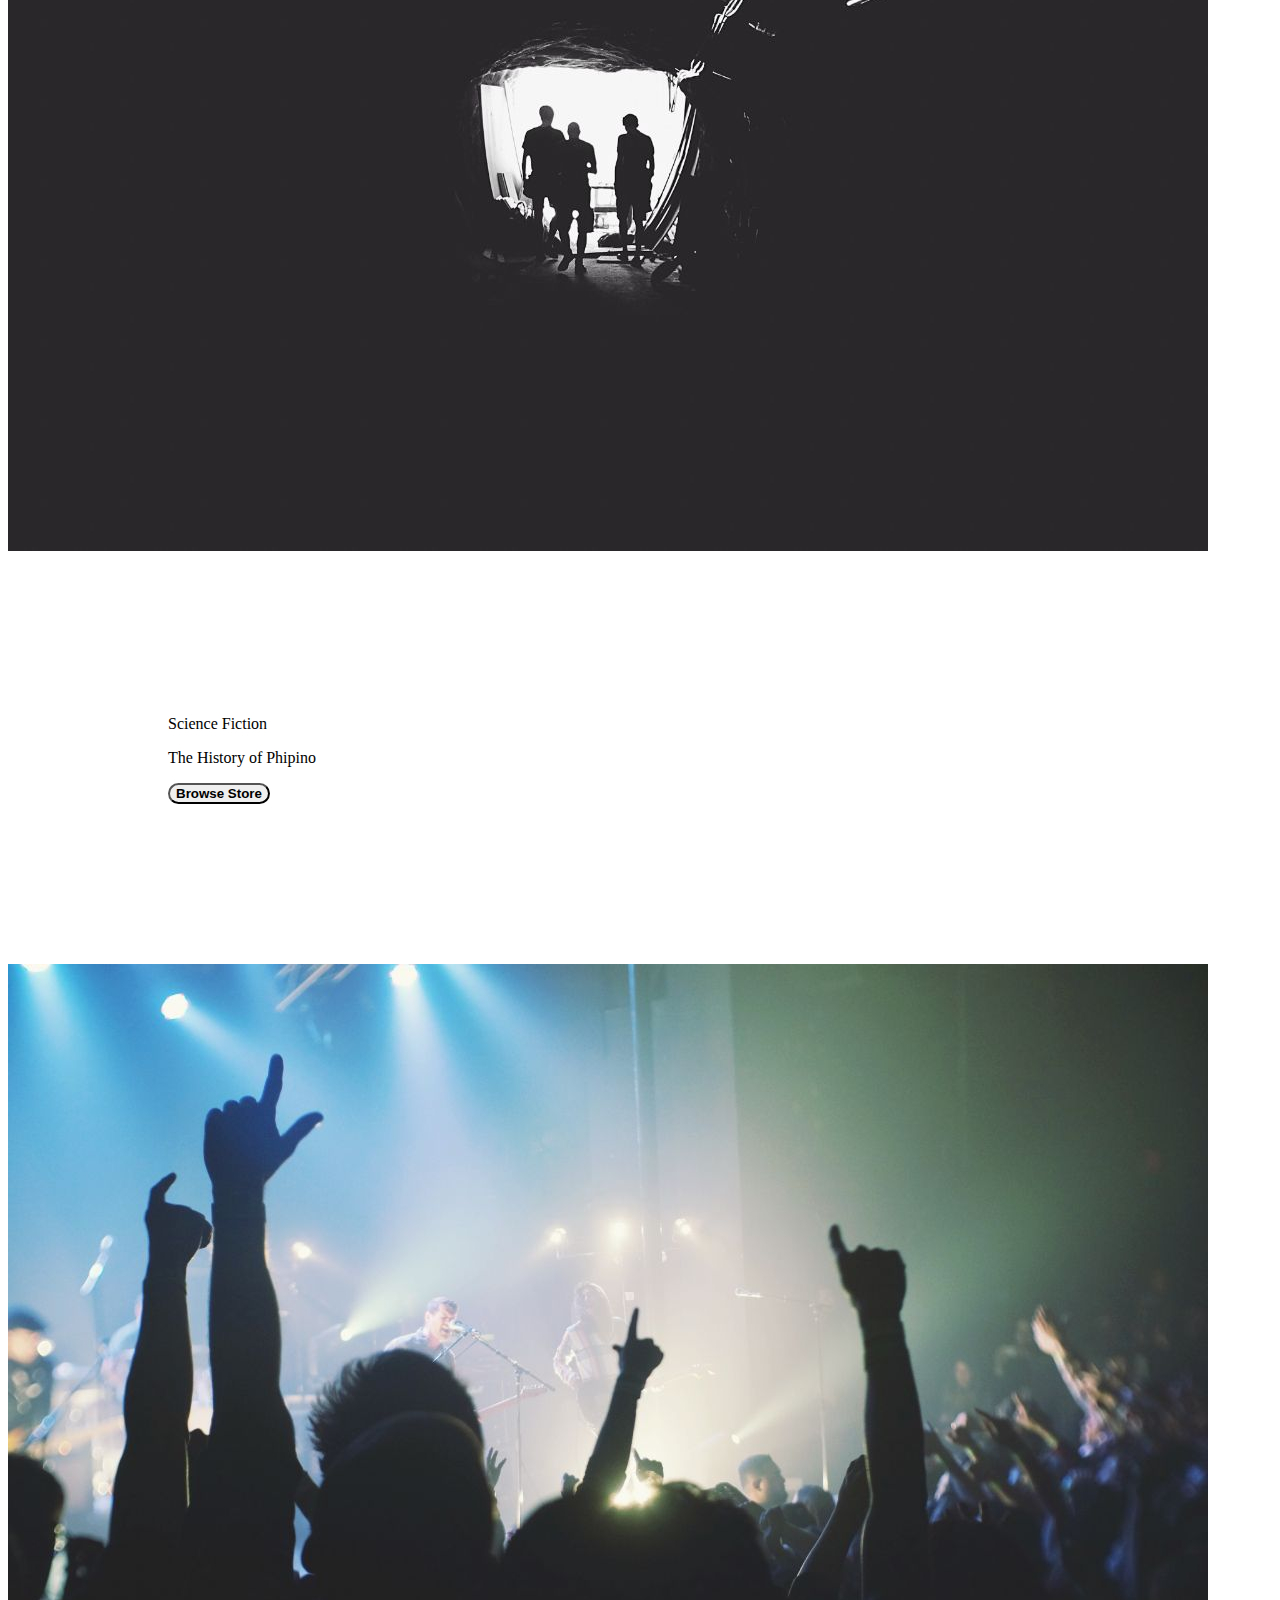
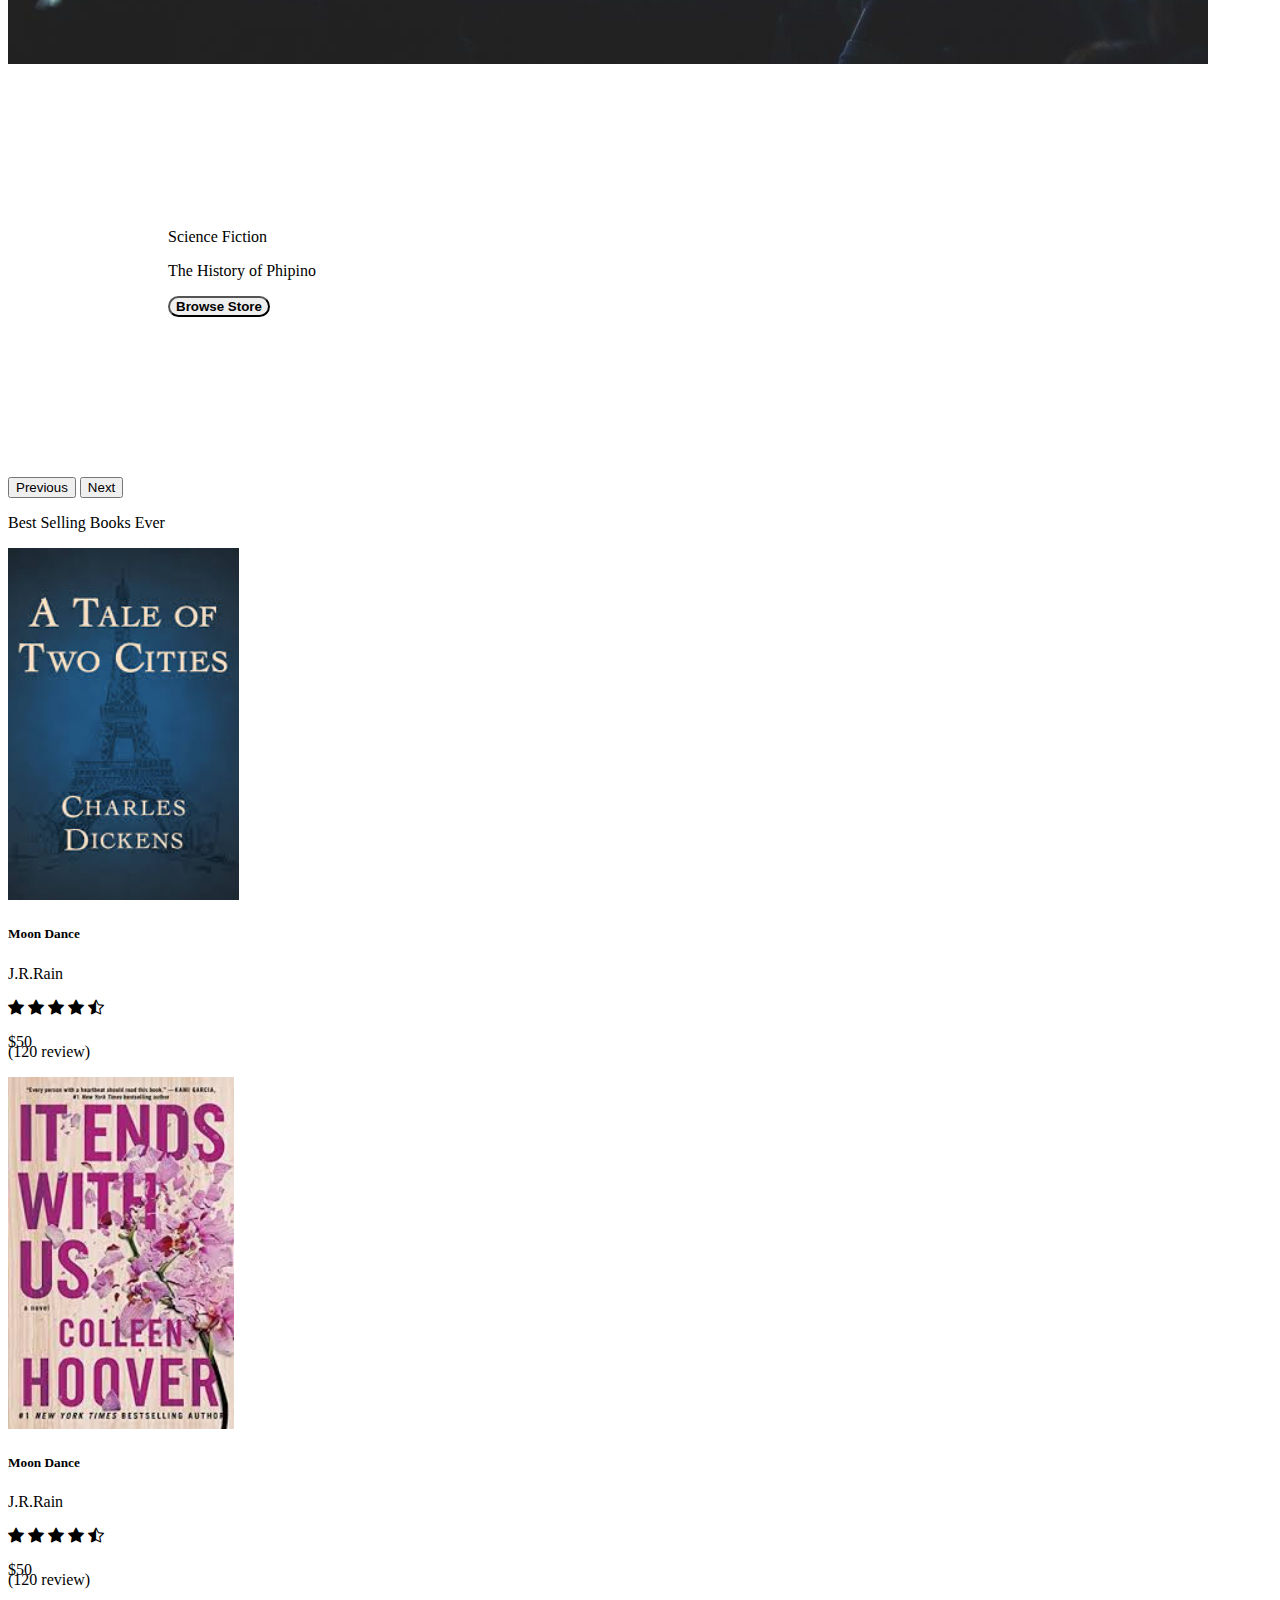
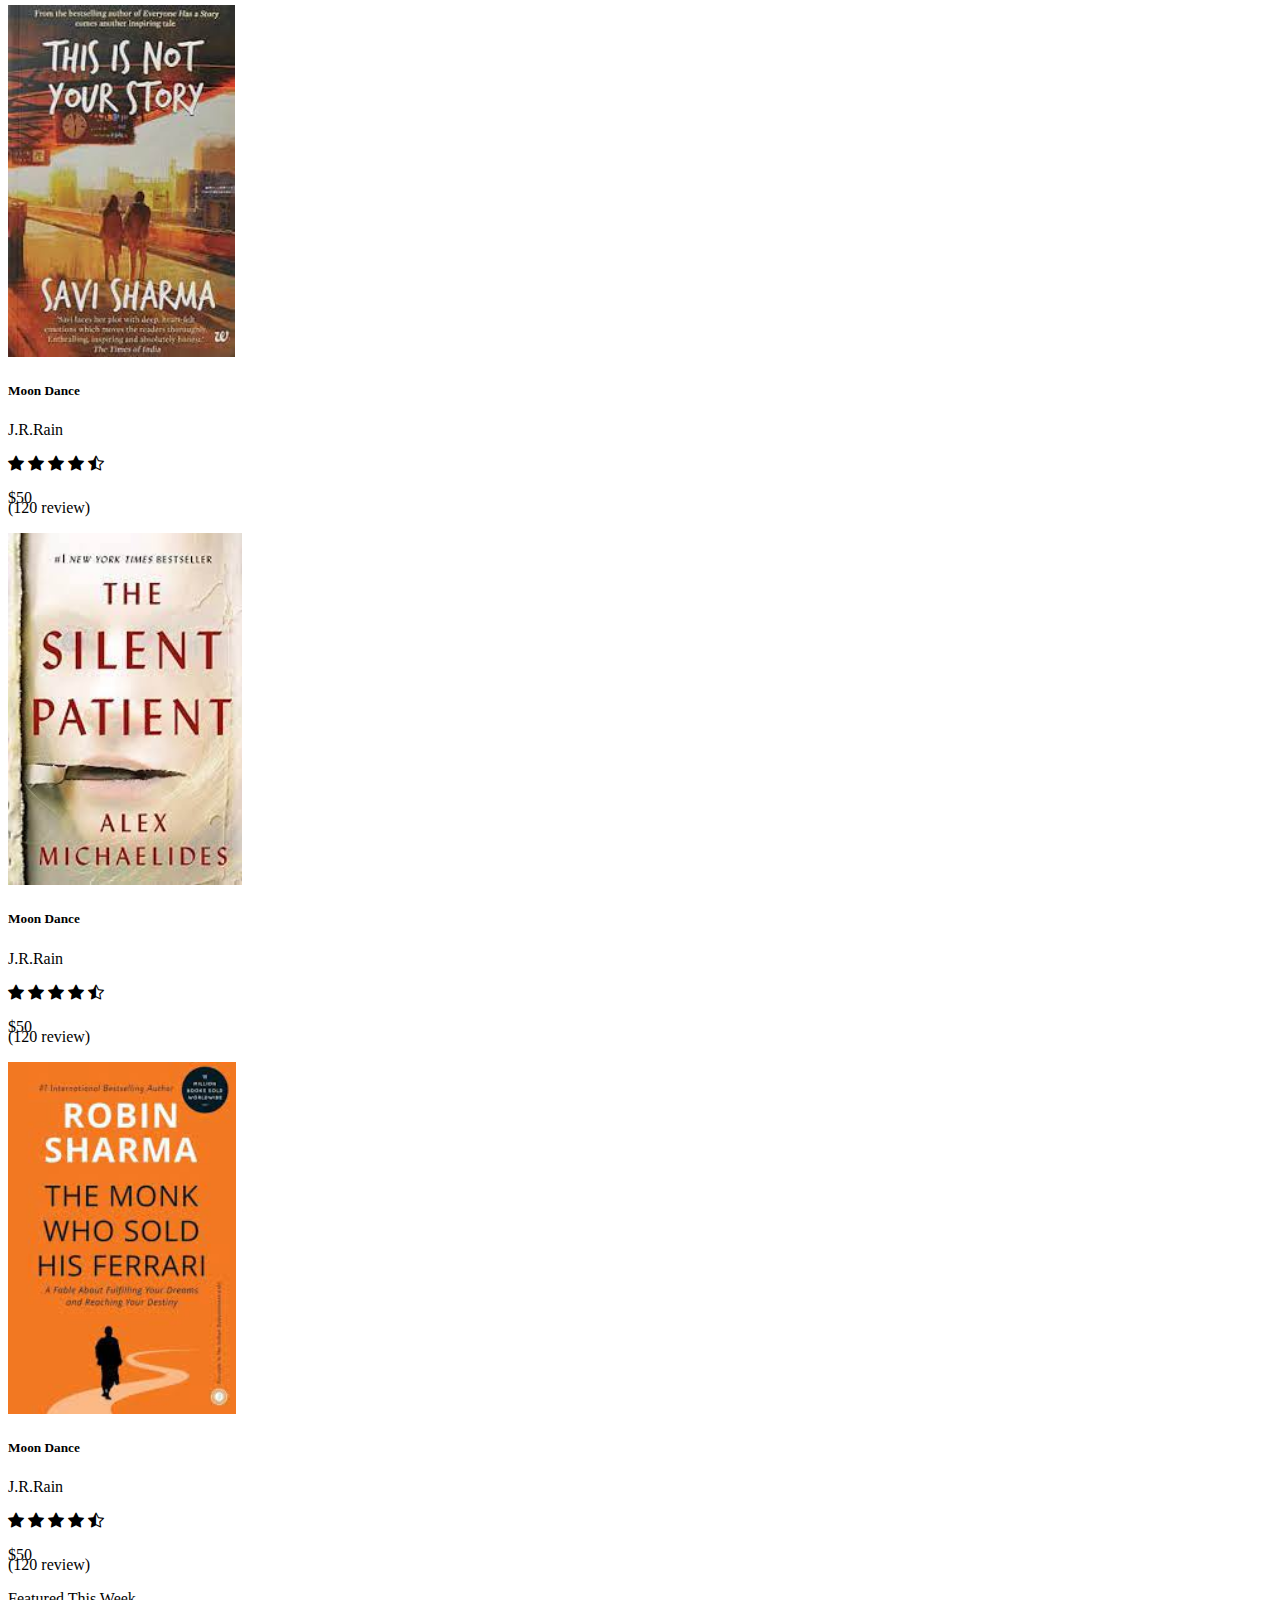
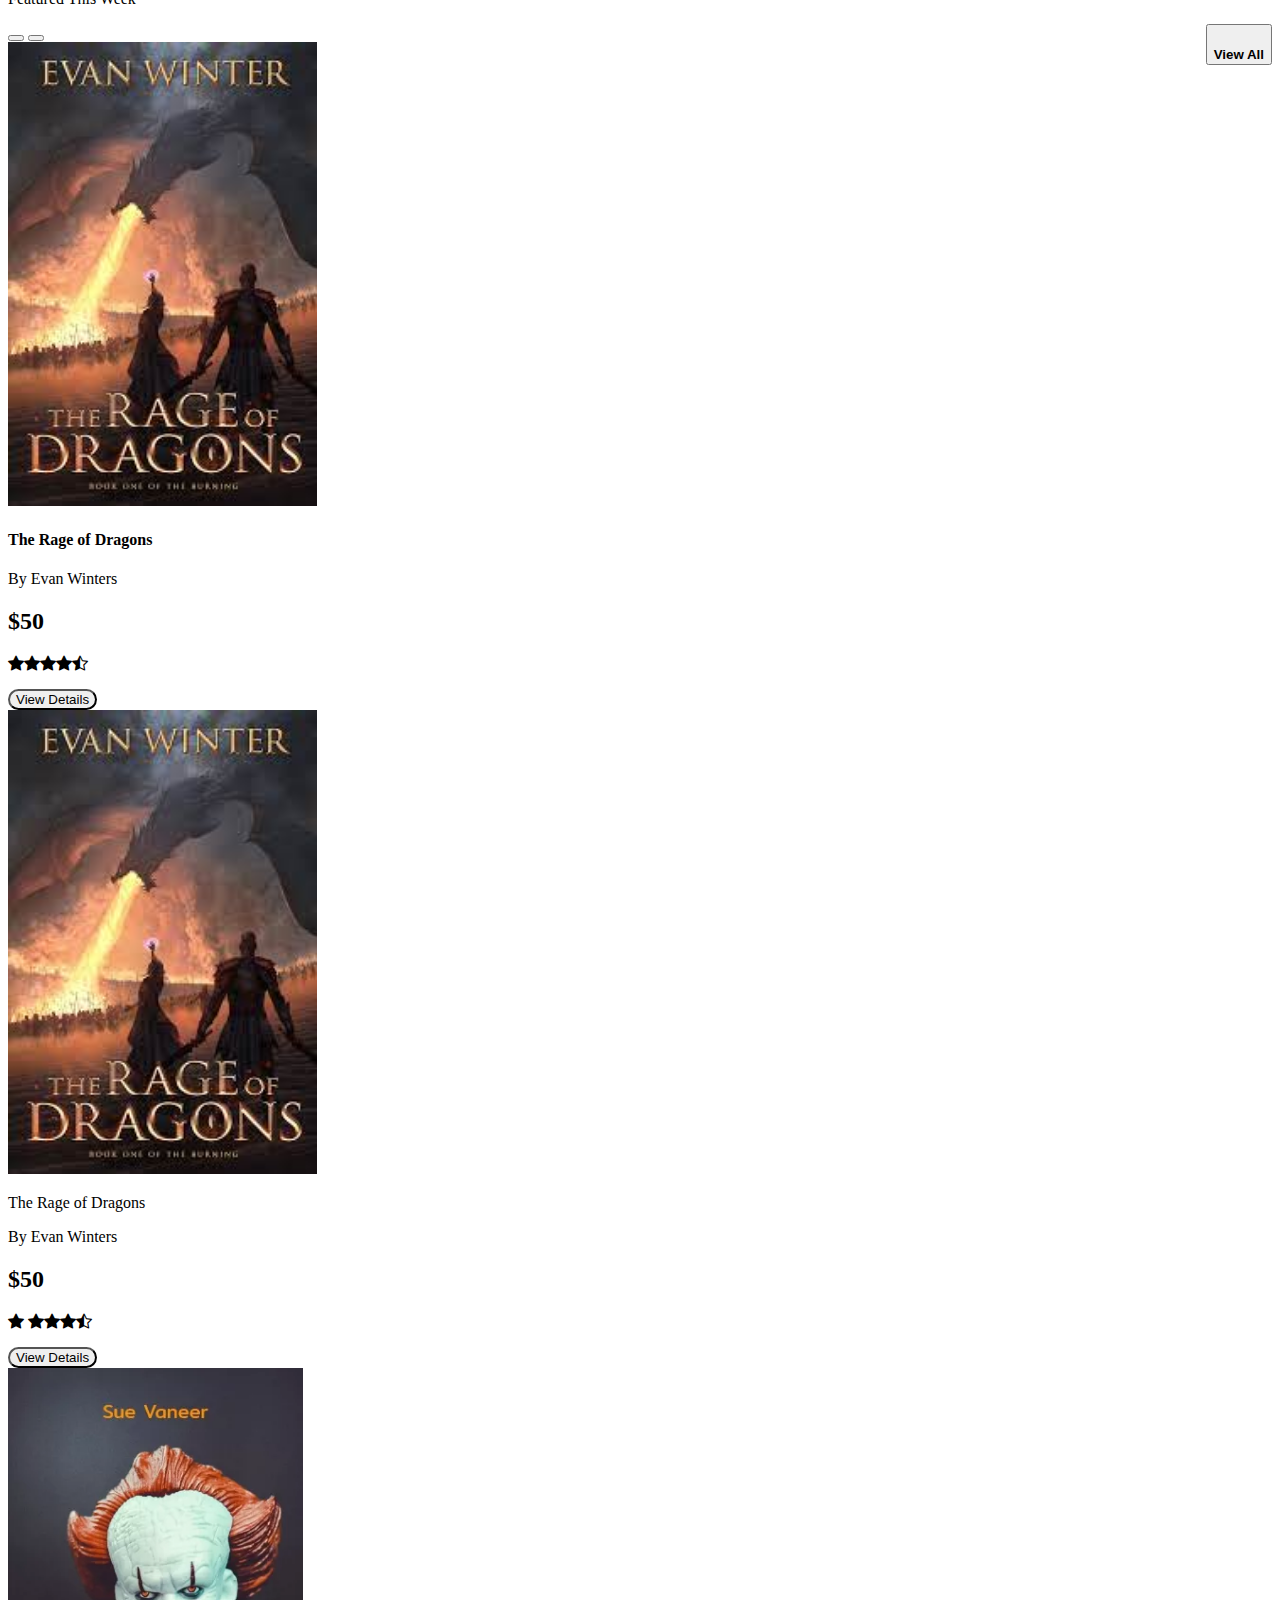
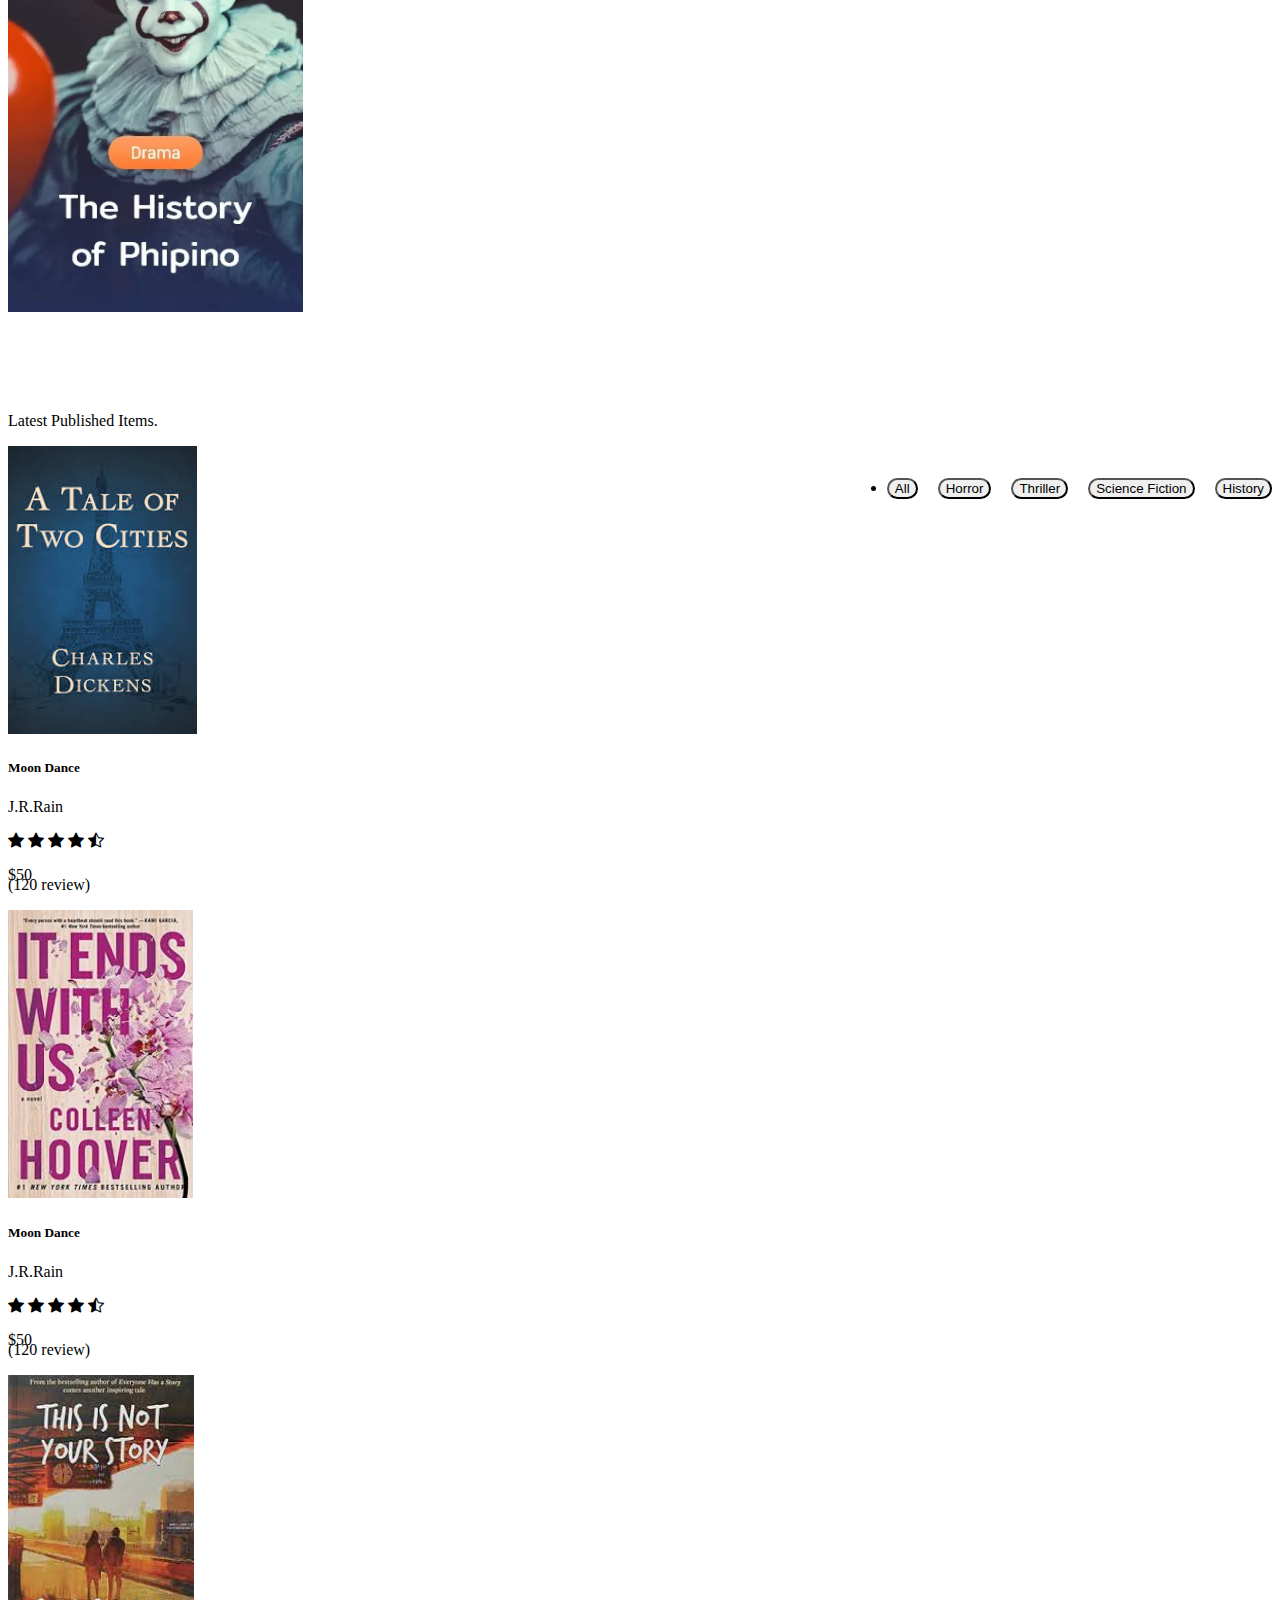
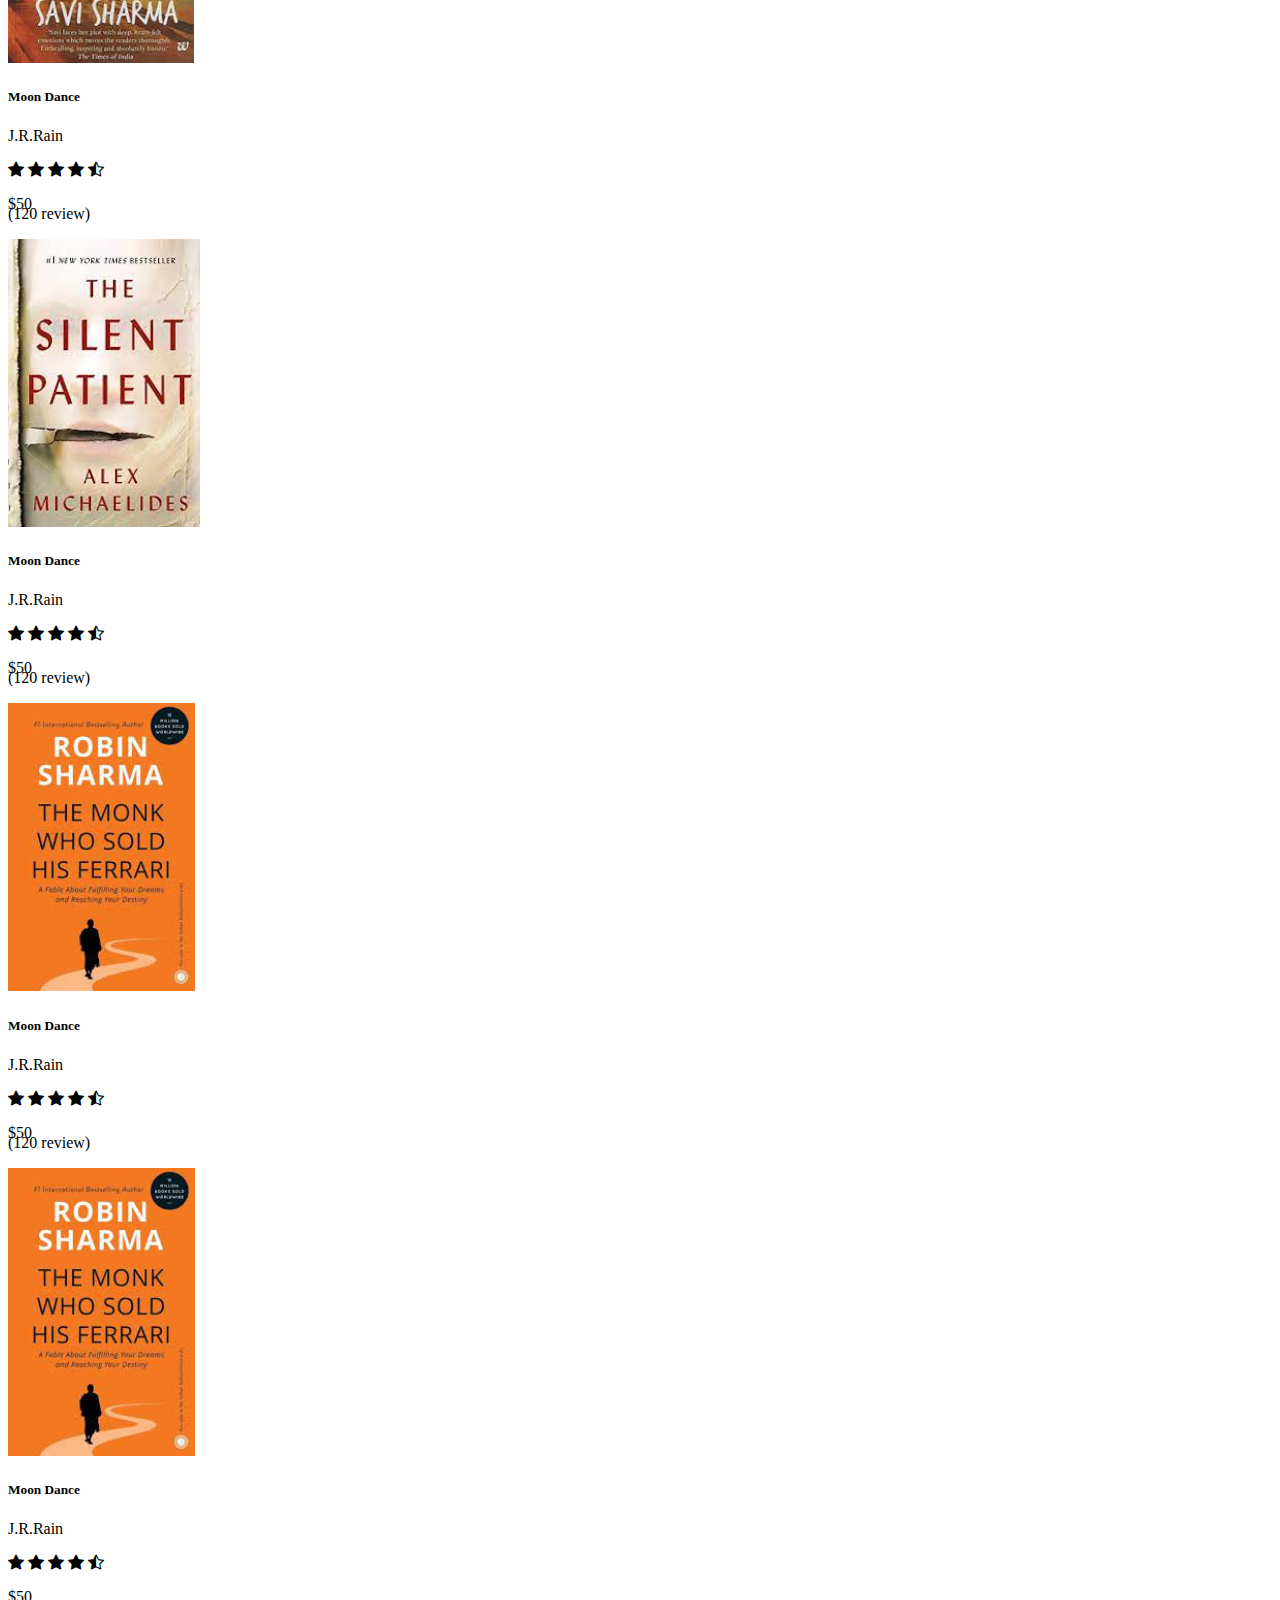
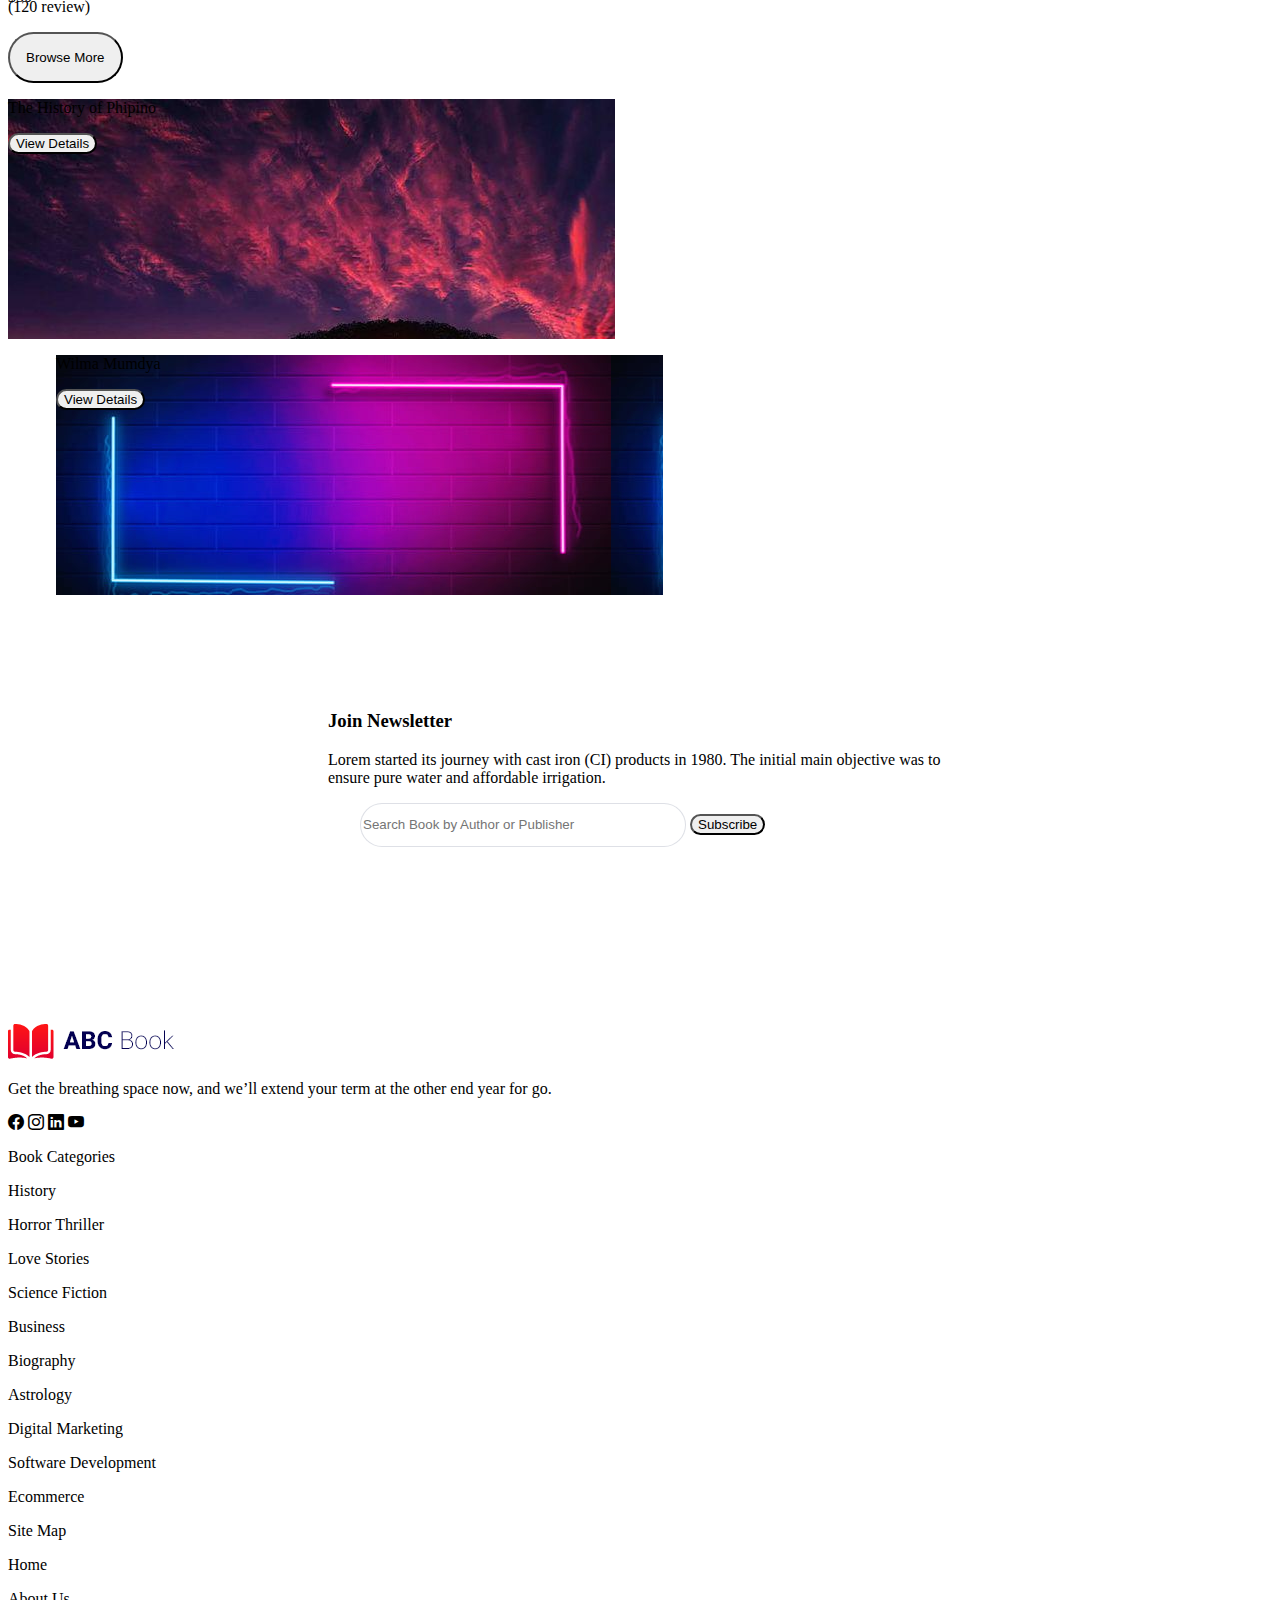
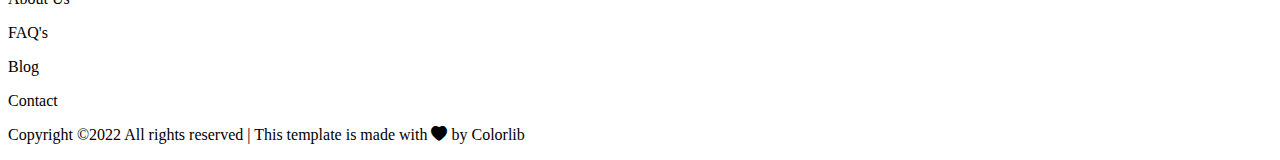
==== commit 9c1a5bd8: "Shop Page using Bootstrap" ====
--- a/index.html
+++ b/index.html
@@ -104,7 +104,7 @@
     </div>
 
     <div class="page_Content">
-      <!-- Secod Navbar -->
+      <!-- Second Navbar -->
       <ul class="nav justify-content-center fw-bold m-2 p-2">
         <li class="nav-item">
           <a class="nav-link text-secondary" aria-current="page" href="#"
@@ -413,97 +413,94 @@
               </div>
             </div>
 
-            <div class="container bg-danger">
+            <div class="col bg-danger">
               <div
-                id="carouselExampleControls"
-                class="carousel slide p-4 m-2"
+                id="fetured"
+                class="carousel slide container"
                 data-bs-ride="carousel"
               >
+                <!-- Indicators/dots -->
+                <div class="carousel-indicators">
+                  <button
+                    type="radio"
+                    data-bs-target="#fetured"
+                    data-bs-slide-to="0"
+                    class="active"
+                  ></button>
+                  <button
+                    type="radio"
+                    data-bs-target="#fetured"
+                    data-bs-slide-to="1"
+                  ></button>
+                </div>
+
+                <!-- The slideshow/carousel -->
                 <div class="carousel-inner">
-                  <div class="row">
-                    <div class="col-4">
-                      <div class="carousel-item active">
+                  <div class="carousel-item active">
+                    <div class="row">
+                      <div class="col-5 p-1">
                         <img
                           src="./assets/image/dragons.jpeg"
-                          class="d-block"
-                          style="width: 20rem; height: 26rem; margin-left: 5rem"
-                          alt="..."
+                          style="height: 29rem"
                         />
                       </div>
-                    </div>
-                    <div class="col-8">
-                      <div class="carousel-caption">
-                        <span
-                          class="btn bg-white text-dark text-muted p-1"
-                          style="border-radius: 5rem"
-                          >Science Fiction</span
+                      <div class="col-lg-7"> 
+                        <h4 class="featuredTitle fw-bolder fs-2 p-0 ms-1 mb-0 mt-4 text-wrap text-white">
+                          The Rage of Dragons
+                        </h4>
+                        <p class="text-white text-sm ms-1 mb-lg-5">
+                          By Evan Winters
+                        </p>
+                        <h2 class="text-white mt-4 ms-1 fs-1">$50</h2>
+                        <p class="text-white text-sm ms-1">
+                          <i class="bi bi-star-fill"></i
+                          ><i class="bi bi-star-fill"></i
+                          ><i class="bi bi-star-fill"></i
+                          ><i class="bi bi-star-fill"></i
+                          ><i class="bi bi-star-half"></i>
+                        </p>
+                        <button
+                          class="btn btn-lg btn-outline-light mb-2"
+                          style="border-radius: 25px"
                         >
-                        <p class="fs-1">The History of Phipino</p>
-                        <button
-                          class="btn btn-danger text-white"
-                          style="border-radius: 5rem"
-                          type="submit"
-                        >
-                          <b>Browse Store</b>
+                          View Details
                         </button>
                       </div>
                     </div>
                   </div>
-
-                  <div class="row">
-                    <div class="col-4">
-                      <div class="carousel-item">
+                  <div class="carousel-item">
+                    <div class="row">
+                      <div class="col-5 p-1">
                         <img
                           src="./assets/image/dragons.jpeg"
-                          class="d-block"
-                          style="width: 20rem; height: 26rem; margin-left: 5rem"
-                          alt="..."
+                          style="height: 29rem"
                         />
                       </div>
-                      <div class="col-8">
-                        <div class="carousel-caption">
-                          <span
-                            class="btn bg-white text-dark text-muted p-1"
-                            style="border-radius: 5rem"
-                            >Science Fiction</span
-                          >
-                          <p class="fs-1">The History of Phipino</p>
-                          <button
-                            class="btn btn-danger text-white"
-                            style="border-radius: 5rem"
-                            type="submit"
-                          >
-                            <b>Browse Store</b>
-                          </button>
-                        </div>
+                      <div class="col-lg-7">
+                        <p class="featuredTitle fw-bolder fs-2 p-0 ms-1 mb-0 mt-4 text-wrap text-white">
+                          The Rage of Dragons
+                        </p>
+                        <p class="text-white text-sm ms-1 mb-lg-5">
+                          By Evan Winters
+                        </p>
+                        <h2 class="text-white mt-4 ms-1 fs-1">$50</h2>
+                        <p class="text-white text-sm ms-1">
+                          <i class="bi bi-star-fill bg-danger"></i>
+                          <i class="bi bi-star-fill bg-danger"></i
+                          ><i class="bi bi-star-fill bg-danger"></i
+                          ><i class="bi bi-star-fill bg-danger"></i
+                          ><i class="bi bi-star-half bg-danger"></i>
+                        </p>
+                        <button
+                          class="btn btn-lg btn-outline-light mb-2"
+                          style="border-radius: 25px"
+                        >
+                          View Details
+                        </button>
                       </div>
                     </div>
                   </div>
                 </div>
-                <button
-                  class="carousel-control-prev"
-                  type="button"
-                  data-bs-target="#carouselExampleControls"
-                  data-bs-slide="prev"
-                >
-                  <span
-                    class="carousel-control-prev-icon"
-                    aria-hidden="true"
-                  ></span>
-                  <span class="visually-hidden">Previous</span>
-                </button>
-                <button
-                  class="carousel-control-next"
-                  type="button"
-                  data-bs-target="#carouselExampleControls"
-                  data-bs-slide="next"
-                >
-                  <span
-                    class="carousel-control-next-icon"
-                    aria-hidden="true"
-                  ></span>
-                  <span class="visually-hidden">Next</span>
-                </button>
               </div>
             </div>
           </div>
@@ -891,7 +888,7 @@
           </div>
         </div>
       </div>
-      <p class="text-center m-5 p-5">
+      <p class="text-center fw-bold m-4">
         Copyright ©2022 All rights reserved | This template is made with
         <i class="bi bi-heart-fill"></i> by Colorlib
       </p>
